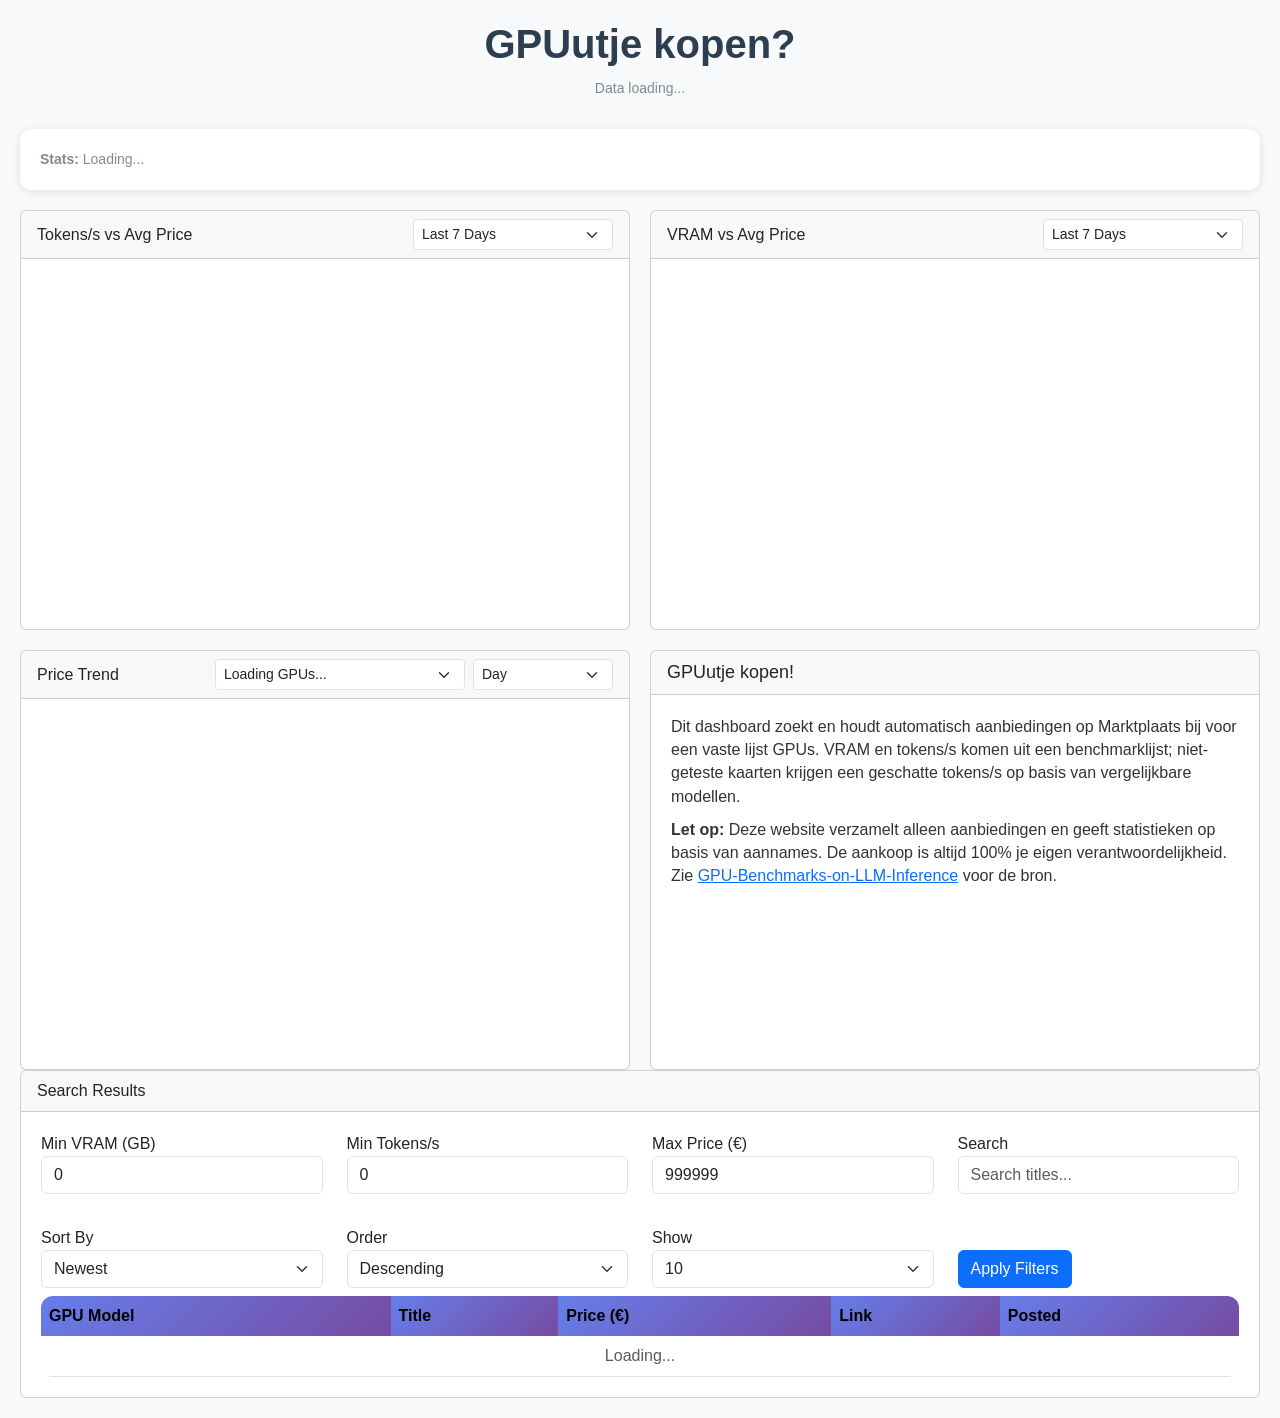
==== templates/index.html @ db5bd344 "updaetd html" ====
<!DOCTYPE html>
<html lang="en">
<head>
    <meta charset="UTF-8">
    <meta name="viewport" content="width=device-width, initial-scale=1.0">
    <title>GPUutje kopen?</title>
    <link href="https://cdn.jsdelivr.net/npm/bootstrap@5.3.0/dist/css/bootstrap.min.css" rel="stylesheet">
    <script src="https://cdn.plot.ly/plotly-latest.min.js"></script>
    <style>
        body {
            background-color: #f8f9fa;
            padding: 20px;
            font-family: -apple-system, BlinkMacSystemFont, "Segoe UI", Roboto, "Helvetica Neue", Arial, sans-serif;
        }
        .header {
            margin-bottom: 30px;
            text-align: center;
        }
        .header h1 {
            color: #2c3e50;
            font-weight: 700;
            margin-bottom: 10px;
        }
        .header p {
            color: #7f8c8d;
            font-size: 14px;
        }
        .btn-primary:hover {
            background: linear-gradient(135deg, #5568d3 0%, #6a3f8f 100%);
            transform: translateY(-2px);
            box-shadow: 0 4px 12px rgba(102, 126, 234, 0.4);
        }
        table {
            background: white;
            border-radius: 12px;
            overflow: hidden;
        }
        tbody tr:hover {
            background-color: #f0f4ff;
        }
        th {
            background: linear-gradient(135deg, #667eea 0%, #764ba2 100%);
            color: white;
            font-weight: 600;
            border: none;
        }
        td {
            padding: 12px 15px;
            border-bottom: 1px solid #e0e0e0;
        }
        a.link-btn {
            color: #667eea;
            text-decoration: none;
            font-weight: 600;
        }
        a.link-btn:hover {
            color: #764ba2;
            text-decoration: underline;
        }
        .stats {
            background: white;
            padding: 20px;
            border-radius: 12px;
            margin-bottom: 20px;
            box-shadow: 0 2px 8px rgba(0,0,0,0.1);
            font-size: 14px;
            color: #7f8c8d;
        }
        .main-grid {
            display: grid;
            gap: 20px;
        }
        .description-card .card-header {
            font-size: 18px;
        }
        .description-card p {
            margin: 0 0 10px 0;
            color: #333;
            line-height: 1.45;
        }
        .main-grid .card { display:flex; flex-direction:column; }
        .main-grid .card .graph-container { flex: 1 1 auto; }
        .description-body { background: white; padding: 20px; border-radius: 0 0 12px 12px; display:flex; flex-direction:column; justify-content:center; }
        @media (min-width: 1000px) {
            .main-grid {
                grid-template-columns: 1fr 1fr;
                align-items: start;
            }
            .main-grid .card { min-height: 420px; }
            .graph-container { height: 100%; }
        }
        @media (max-width: 768px) {
            .graph-container {
                height: 350px;
            }
            body {
                padding: 10px;
            }
            .header h1 {
                font-size: 24px;
            }
        }
    </style>
</head>
<body>
    <div class="header">
        <h1>GPUutje kopen?</h1>
        <p id="lastUpdate">Data loading...</p>
    </div>

    <div class="stats">
        <strong>Stats:</strong> <span id="statsText">Loading...</span>
    </div>

    <div class="main-grid">
        <!-- Tokens vs Price -->
        <div class="card">
            <div class="card-header d-flex justify-content-between align-items-center">
                <span>Tokens/s vs Avg Price</span>
                <select class="form-select form-select-sm" id="tokensDaysSelect" style="width: 200px;">
                    <option value="1">Last 1 Day</option>
                    <option value="7" selected>Last 7 Days</option>
                    <option value="30">Last 30 Days</option>
                    <option value="all">All Time</option>
                </select>
            </div>
            <div id="tokensGraph" class="graph-container"></div>
        </div>

        <!-- VRAM vs Price -->
        <div class="card">
            <div class="card-header d-flex justify-content-between align-items-center">
                <span>VRAM vs Avg Price</span>
                <select class="form-select form-select-sm" id="vramDaysSelect" style="width: 200px;">
                    <option value="1">Last 1 Day</option>
                    <option value="7" selected>Last 7 Days</option>
                    <option value="30">Last 30 Days</option>
                    <option value="all">All Time</option>
                </select>
            </div>
            <div id="vramGraph" class="graph-container"></div>
        </div>

        <!-- Price Graph -->
        <div class="card">
            <div class="card-header d-flex justify-content-between align-items-center">
                <span>Price Trend</span>
                <div style="display:flex; gap:8px; align-items:center;">
                    <select class="form-select form-select-sm" id="gpuSelect" style="width: 250px;">
                        <option>Loading GPUs...</option>
                    </select>
                    <select class="form-select form-select-sm" id="priceGroupSelect" style="width: 140px;">
                        <option value="day">Day</option>
                        <option value="week">Week</option>
                        <option value="month">Month</option>
                    </select>
                </div>
            </div>
            <div id="priceGraph" class="graph-container"></div>
        </div>

        <!-- Description -->
        <div class="card description-card">
            <div class="card-header">GPUutje kopen!</div>
            <div class="description-body">
                <p>Dit dashboard zoekt en houdt automatisch aanbiedingen op Marktplaats bij voor een vaste lijst GPUs. VRAM en tokens/s komen uit een benchmarklijst; niet-geteste kaarten krijgen een geschatte tokens/s op basis van vergelijkbare modellen.</p>
                <p><strong>Let op:</strong> Deze website verzamelt alleen aanbiedingen en geeft statistieken op basis van aannames. De aankoop is altijd 100% je eigen verantwoordelijkheid. Zie <a href="https://github.com/XiongjieDai/GPU-Benchmarks-on-LLM-Inference" target="_blank">GPU-Benchmarks-on-LLM-Inference</a> voor de bron.</p>
            </div>
        </div>
    </div>

    <!-- Search Results -->
    <div class="card">
        <div class="card-header">Search Results</div>
        <div style="background: white; padding: 20px; border-radius: 0 0 12px 12px;">
            <div class="controls">
                <div class="row">
                    <div class="col-md-6 col-lg-3 mb-3">
                        <label>Min VRAM (GB)</label>
                        <input type="number" class="form-control" id="minVram" min="0" value="0" step="1">
                    </div>
                    <div class="col-md-6 col-lg-3 mb-3">
                        <label>Min Tokens/s</label>
                        <input type="number" class="form-control" id="minTokens" min="0" value="0" step="1">
                    </div>
                    <div class="col-md-6 col-lg-3 mb-3">
                        <label>Max Price (€)</label>
                        <input type="number" class="form-control" id="maxPrice" min="0" value="999999" step="100">
                    </div>
                    <div class="col-md-6 col-lg-3 mb-3">
                        <label>Search</label>
                        <input type="text" class="form-control" id="searchBox" placeholder="Search titles...">
                    </div>
                </div>
                <div class="row mt-3">
                    <div class="col-md-6 col-lg-3 mb-2">
                        <label>Sort By</label>
                        <select id="sortBySelect" class="form-select">
                            <option value="timestamp" selected>Newest</option>
                            <option value="price">Price</option>
                            <option value="type">GPU</option>
                            <option value="vram">VRAM</option>
                            <option value="tokens">Tokens/s</option>
                        </select>
                    </div>
                    <div class="col-md-6 col-lg-3 mb-2">
                        <label>Order</label>
                        <select id="sortOrderSelect" class="form-select">
                            <option value="desc" selected>Descending</option>
                            <option value="asc">Ascending</option>
                        </select>
                    </div>
                    <div class="col-md-6 col-lg-3 mb-2">
                        <label>Show</label>
                        <select id="pageSizeSelect" class="form-select">
                            <option value="5">5</option>
                            <option value="10" selected>10</option>
                            <option value="50">50</option>
                        </select>
                    </div>
                    <div class="col-md-6 col-lg-3 mb-2 d-flex align-items-end">
                        <button class="btn btn-primary" id="filterBtn">Apply Filters</button>
                    </div>
                </div>
            </div>

            <div class="table-responsive">
                <table class="table table-hover mb-0">
                    <thead>
                        <tr>
                            <th>GPU Model</th>
                            <th>Title</th>
                            <th>Price (€)</th>
                            <th>Link</th>
                            <th>Posted</th>
                        </tr>
                    </thead>
                    <tbody id="resultsTable">
                        <tr><td colspan="5" class="text-center text-muted">Loading...</td></tr>
                    </tbody>
                </table>
            </div>
        </div>
    </div>

    <script>
        let currentGpuList = [];

        async function loadGpus() {
            const resp = await fetch("/api/gpus");
            currentGpuList = await resp.json();
            
            const select = document.getElementById("gpuSelect");
            select.innerHTML = currentGpuList.map(gpu => 
                `<option value="${gpu.name}">${gpu.name}</option>`
            ).join("");
            
            select.addEventListener("change", updatePriceGraph);
            updatePriceGraph();
        }

        async function updateStats() {
            const resp = await fetch("/api/stats");
            const stats = await resp.json();
            
            const date = new Date(stats.last_updated);
            document.getElementById("lastUpdate").textContent = 
                `Last updated: ${date.toLocaleString()}`;
            
            let gpuInfo = Object.entries(stats.gpu_counts)
                .sort((a, b) => b[1] - a[1])
                .slice(0, 3)
                .map(([name, count]) => `${name} (${count})`)
                .join(" | ");
            
            document.getElementById("statsText").textContent = 
                `Total Results: ${stats.total_results} | Top: ${gpuInfo}`;
        }

        async function updatePriceGraph() {
            const gpu = document.getElementById("gpuSelect").value;
            const period = document.getElementById("priceGroupSelect").value || 'day';
            const resp = await fetch(`/api/price-history/${encodeURIComponent(gpu)}?agg=min&period=${period}`);
            const data = await resp.json();
            
            const trace = {
                x: data.dates,
                y: data.prices,
                type: "scatter",
                mode: "lines+markers",
                fill: "tozeroy",
                line: {color: "#667eea", width: 2},
                marker: {size: 6, color: "#667eea"},
                hovertemplate: "<b>%{x}</b><br>€%{y:.2f}<extra></extra>",
            };
            
            const layout = {
                title: `Price History: ${gpu}`,
                xaxis: {title: "Date"},
                yaxis: {title: "Price (€)"},
                hovermode: "x unified",
                margin: {l: 50, r: 20, t: 40, b: 40},
                plot_bgcolor: "#fafbfc",
                paper_bgcolor: "white",
            };
            
            Plotly.newPlot("priceGraph", [trace], layout, {responsive: true});
        }

        async function updateScatterGraph(graphId, metric, daysSelect) {
            const days = document.getElementById(daysSelect).value;
            const resp = await fetch(`/api/scatter-data?metric=${metric}&days=${days}`);
            const data = await resp.json();

            const points = data.points;

            // Separate tested and estimated points
            const tested = points.filter(p => p.tokens_tested === true);
            const estimated = points.filter(p => p.tokens_tested === false);

            // Helper function to create hover text
            function createHoverText(p, metric) {
                const tokensLabel = p.tokens_tested ? `${p.tokens.toFixed(2)} tokens/s` : `${p.tokens.toFixed(2)} tokens/s (est.)`;
                const metricValue = metric === "vram" ? `${p.vram} GB vram` : tokensLabel;
                const otherValue = metric === "vram" ? tokensLabel : `${p.vram} GB vram`;
                return `<b>${p.gpu}</b><br>${otherValue}<br>${metricValue}`;
            }

            const traces = [];

            // Tested GPUs trace
            if (tested.length > 0) {
                const testedTrace = {
                    x: tested.map(p => p.quality),
                    y: tested.map(p => p.price),
                    customdata: tested.map(p => p.lowest ? p.lowest.link : null),
                    mode: "markers",
                    type: "scatter",
                    text: tested.map(p => createHoverText(p, metric)),
                    marker: {
                        size: 8,
                        color: "#667eea",
                        opacity: 0.8,
                    },
                    hovertemplate: "%{text}<extra></extra>",
                    name: "Tested",
                };
                traces.push(testedTrace);
            }

            // Estimated GPUs trace (different color)
            if (estimated.length > 0) {
                const estimatedTrace = {
                    x: estimated.map(p => p.quality),
                    y: estimated.map(p => p.price),
                    customdata: estimated.map(p => p.lowest ? p.lowest.link : null),
                    mode: "markers",
                    type: "scatter",
                    text: estimated.map(p => createHoverText(p, metric)),
                    marker: {
                        size: 8,
                        color: "#a78bfa",
                        opacity: 0.6,
                    },
                    hovertemplate: "%{text}<extra></extra>",
                    name: "Estimated",
                };
                traces.push(estimatedTrace);
            }

            const xLabel = metric === "vram" ? "VRAM (GB)" : "Tokens/s";
            const layout = {
                xaxis: {title: xLabel, gridcolor: "#e0e0e0"},
                yaxis: {title: "Avg Price (€)", gridcolor: "#e0e0e0"},
                hovermode: "closest",
                margin: {l: 50, r: 20, t: 40, b: 40},
                plot_bgcolor: "#fafbfc",
                paper_bgcolor: "white",
                showlegend: true,
            };

            await Plotly.newPlot(graphId, traces, layout, {responsive: true});

            // Open lowest listing when user clicks a point
            const graphElem = document.getElementById(graphId);
            graphElem.on('plotly_click', function(eventData){
                if (!eventData || !eventData.points || !eventData.points.length) return;
                const pt = eventData.points[0];
                const link = pt.customdata || (pt.data && pt.data.customdata && pt.data.customdata[pt.pointNumber]);
                if (link) {
                    window.open(link, '_blank');
                }
            });
        }

        async function loadResults() {
            const minVram = document.getElementById("minVram").value;
            const minTokens = document.getElementById("minTokens").value;
            const maxPrice = document.getElementById("maxPrice").value;
            const search = document.getElementById("searchBox").value;
            
            const sortBy = document.getElementById('sortBySelect').value;
            const sortOrder = document.getElementById('sortOrderSelect').value;

            const params = new URLSearchParams({
                min_vram: minVram,
                min_tokens: minTokens,
                max_price: maxPrice,
                search: search,
                sort_by: sortBy,
                order: sortOrder,
            });

            const resp = await fetch(`/api/results?${params}`);
            const results = await resp.json();
            const pageSize = parseInt(document.getElementById('pageSizeSelect')?.value || '10', 10);
            const limited = results.slice(0, pageSize);
            
            const tbody = document.getElementById("resultsTable");
            if (results.length === 0) {
                tbody.innerHTML = "<tr><td colspan=\"5\" class=\"text-center text-muted\">No results found</td></tr>";
                return;
            }
            
            tbody.innerHTML = limited.map(r => `
                <tr>
                    <td><strong>${r.gpu}</strong><br><small class="text-muted">VRAM: ${r.vram}GB, Tokens/s: ${r.tokens}</small></td>
                    <td>${r.title.substring(0, 60)}</td>
                    <td><strong>€${r.price}</strong></td>
                    <td><a href="${r.link}" target="_blank" class="link-btn">View</a></td>
                    <td><small>${new Date(r.timestamp).toLocaleDateString()}</small></td>
                </tr>
            `).join("");
        }

        document.getElementById("filterBtn").addEventListener("click", loadResults);
        document.getElementById("priceGroupSelect").addEventListener("change", updatePriceGraph);
        
        document.getElementById("vramDaysSelect").addEventListener("change", () => 
            updateScatterGraph("vramGraph", "vram", "vramDaysSelect")
        );
        
        document.getElementById("tokensDaysSelect").addEventListener("change", () => 
            updateScatterGraph("tokensGraph", "tokens", "tokensDaysSelect")
        );

        const pageSizeElem = document.getElementById('pageSizeSelect');
        if (pageSizeElem) pageSizeElem.addEventListener('change', loadResults);

        // Initial load
        async function init() {
            await updateStats();
            await loadGpus();
            await updateScatterGraph("tokensGraph", "tokens", "tokensDaysSelect");
            await updateScatterGraph("vramGraph", "vram", "vramDaysSelect");
            await loadResults();
            
            // Refresh stats every 10 seconds
            setInterval(updateStats, 10000);
        }

        init();
    </script>

    <script src="https://cdn.jsdelivr.net/npm/bootstrap@5.3.0/dist/js/bootstrap.bundle.min.js"></script>
</body>
</html>
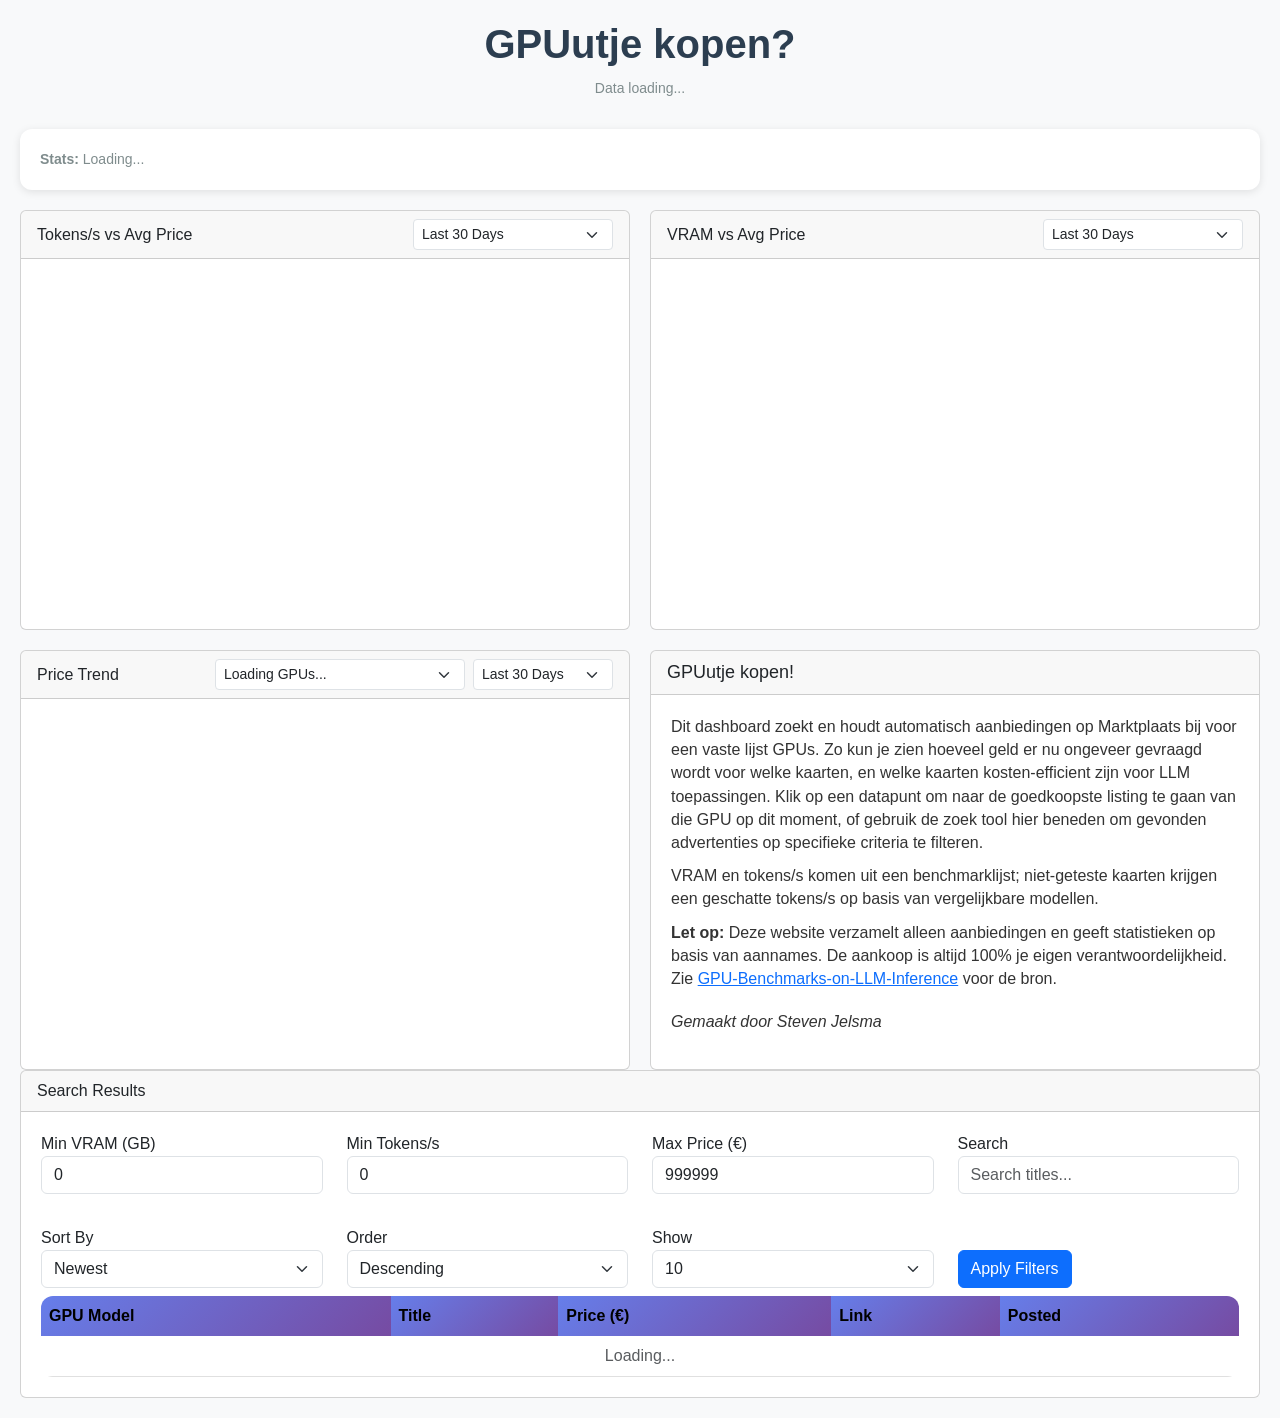
==== commit fafa177d: "Now tracking which listings are active, using advertisement id" ====
--- a/templates/index.html
+++ b/templates/index.html
@@ -118,10 +118,9 @@
             <div class="card-header d-flex justify-content-between align-items-center">
                 <span>Tokens/s vs Avg Price</span>
                 <select class="form-select form-select-sm" id="tokensDaysSelect" style="width: 200px;">
-                    <option value="1">Last 1 Day</option>
-                    <option value="7" selected>Last 7 Days</option>
-                    <option value="30">Last 30 Days</option>
-                    <option value="all">All Time</option>
+                    <option value="14">Last 14 Days</option>
+                    <option value="30" selected>Last 30 Days</option>
+                    <option value="365">Last Year</option>
                 </select>
             </div>
             <div id="tokensGraph" class="graph-container"></div>
@@ -132,10 +131,9 @@
             <div class="card-header d-flex justify-content-between align-items-center">
                 <span>VRAM vs Avg Price</span>
                 <select class="form-select form-select-sm" id="vramDaysSelect" style="width: 200px;">
-                    <option value="1">Last 1 Day</option>
-                    <option value="7" selected>Last 7 Days</option>
-                    <option value="30">Last 30 Days</option>
-                    <option value="all">All Time</option>
+                    <option value="14">Last 14 Days</option>
+                    <option value="30" selected>Last 30 Days</option>
+                    <option value="365">Last Year</option>
                 </select>
             </div>
             <div id="vramGraph" class="graph-container"></div>
@@ -150,9 +148,9 @@
                         <option>Loading GPUs...</option>
                     </select>
                     <select class="form-select form-select-sm" id="priceGroupSelect" style="width: 140px;">
-                        <option value="day">Day</option>
-                        <option value="week">Week</option>
-                        <option value="month">Month</option>
+                        <option value="14d">Last 14 Days</option>
+                        <option value="30d" selected>Last 30 Days</option>
+                        <option value="1y">Last Year</option>
                     </select>
                 </div>
             </div>
@@ -163,8 +161,11 @@
         <div class="card description-card">
             <div class="card-header">GPUutje kopen!</div>
             <div class="description-body">
-                <p>Dit dashboard zoekt en houdt automatisch aanbiedingen op Marktplaats bij voor een vaste lijst GPUs. VRAM en tokens/s komen uit een benchmarklijst; niet-geteste kaarten krijgen een geschatte tokens/s op basis van vergelijkbare modellen.</p>
+                <p>Dit dashboard zoekt en houdt automatisch aanbiedingen op Marktplaats bij voor een vaste lijst GPUs. Zo kun je zien hoeveel geld er nu ongeveer gevraagd wordt voor welke kaarten, en welke kaarten kosten-efficient zijn voor LLM toepassingen. Klik op een datapunt om naar de goedkoopste listing te gaan van die GPU op dit moment, of gebruik de zoek tool hier beneden om gevonden advertenties op specifieke criteria te filteren. </p>
+                <p>VRAM en tokens/s komen uit een benchmarklijst; niet-geteste kaarten krijgen een geschatte tokens/s op basis van vergelijkbare modellen.</p>
                 <p><strong>Let op:</strong> Deze website verzamelt alleen aanbiedingen en geeft statistieken op basis van aannames. De aankoop is altijd 100% je eigen verantwoordelijkheid. Zie <a href="https://github.com/XiongjieDai/GPU-Benchmarks-on-LLM-Inference" target="_blank">GPU-Benchmarks-on-LLM-Inference</a> voor de bron.</p>
+                <p></p>
+                <p><i>Gemaakt door Steven Jelsma</i></p>
             </div>
         </div>
     </div>
@@ -279,8 +280,8 @@
 
         async function updatePriceGraph() {
             const gpu = document.getElementById("gpuSelect").value;
-            const period = document.getElementById("priceGroupSelect").value || 'day';
-            const resp = await fetch(`/api/price-history/${encodeURIComponent(gpu)}?agg=min&period=${period}`);
+            const span = document.getElementById("priceGroupSelect").value || '30d';
+            const resp = await fetch(`/api/price-history/${encodeURIComponent(gpu)}?agg=min&span=${span}`);
             const data = await resp.json();
             
             const trace = {
@@ -296,7 +297,7 @@
             
             const layout = {
                 title: `Price History: ${gpu}`,
-                xaxis: {title: "Date"},
+                xaxis: {title: "Date", type: 'date', tickformat: "%d/%m"},
                 yaxis: {title: "Price (€)"},
                 hovermode: "x unified",
                 margin: {l: 50, r: 20, t: 40, b: 40},
@@ -308,7 +309,7 @@
         }
 
         async function updateScatterGraph(graphId, metric, daysSelect) {
-            const days = document.getElementById(daysSelect).value;
+            const days = document.getElementById(daysSelect).value || '30';
             const resp = await fetch(`/api/scatter-data?metric=${metric}&days=${days}`);
             const data = await resp.json();
 
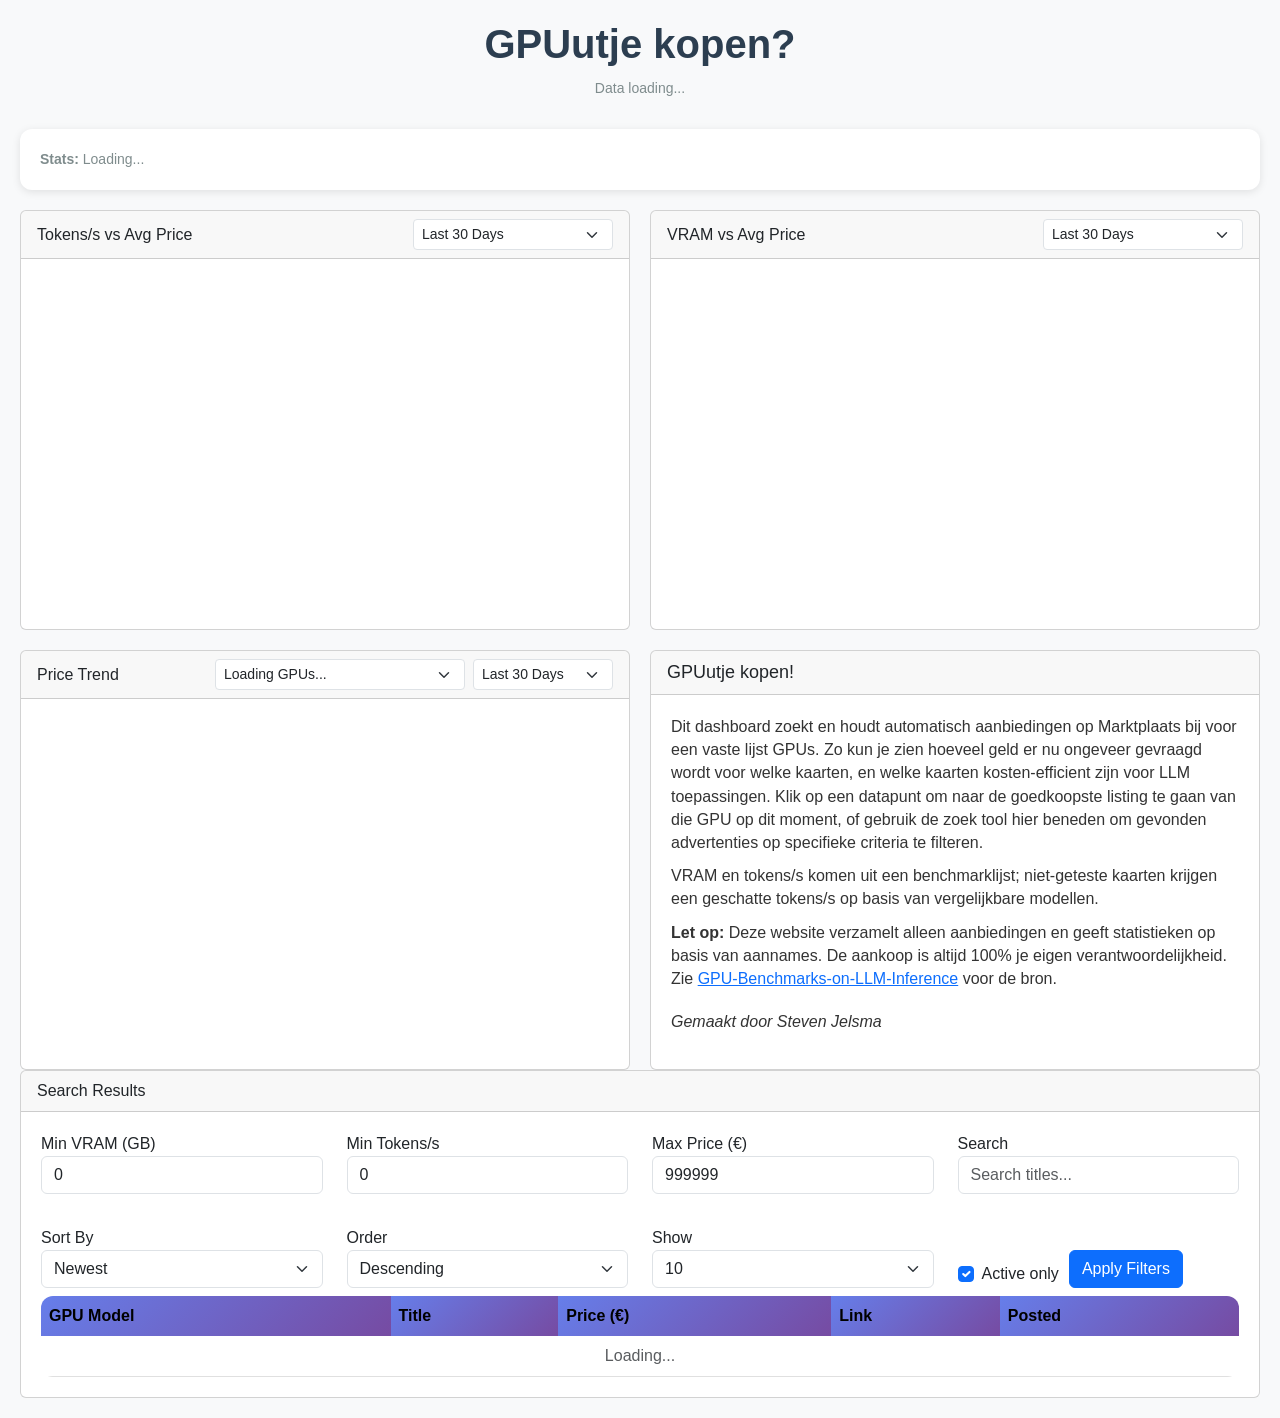
==== commit e937dedb: "Updated app.py to start worker on startup" ====
--- a/templates/index.html
+++ b/templates/index.html
@@ -220,6 +220,12 @@
                         </select>
                     </div>
                     <div class="col-md-6 col-lg-3 mb-2 d-flex align-items-end">
+                        <div class="form-check" style="margin-right: 10px;">
+                            <input class="form-check-input" type="checkbox" id="showActiveOnly" checked>
+                            <label class="form-check-label" for="showActiveOnly">
+                                Active only
+                            </label>
+                        </div>
                         <button class="btn btn-primary" id="filterBtn">Apply Filters</button>
                     </div>
                 </div>
@@ -413,7 +419,14 @@
             });
 
             const resp = await fetch(`/api/results?${params}`);
-            const results = await resp.json();
+            let results = await resp.json();
+            
+            // Filter by active status if checkbox is checked
+            const showActiveOnly = document.getElementById("showActiveOnly").checked;
+            if (showActiveOnly) {
+                results = results.filter(r => r.active === true);
+            }
+            
             const pageSize = parseInt(document.getElementById('pageSizeSelect')?.value || '10', 10);
             const limited = results.slice(0, pageSize);
             
@@ -436,6 +449,7 @@
 
         document.getElementById("filterBtn").addEventListener("click", loadResults);
         document.getElementById("priceGroupSelect").addEventListener("change", updatePriceGraph);
+        document.getElementById("showActiveOnly").addEventListener("change", loadResults);
         
         document.getElementById("vramDaysSelect").addEventListener("change", () => 
             updateScatterGraph("vramGraph", "vram", "vramDaysSelect")
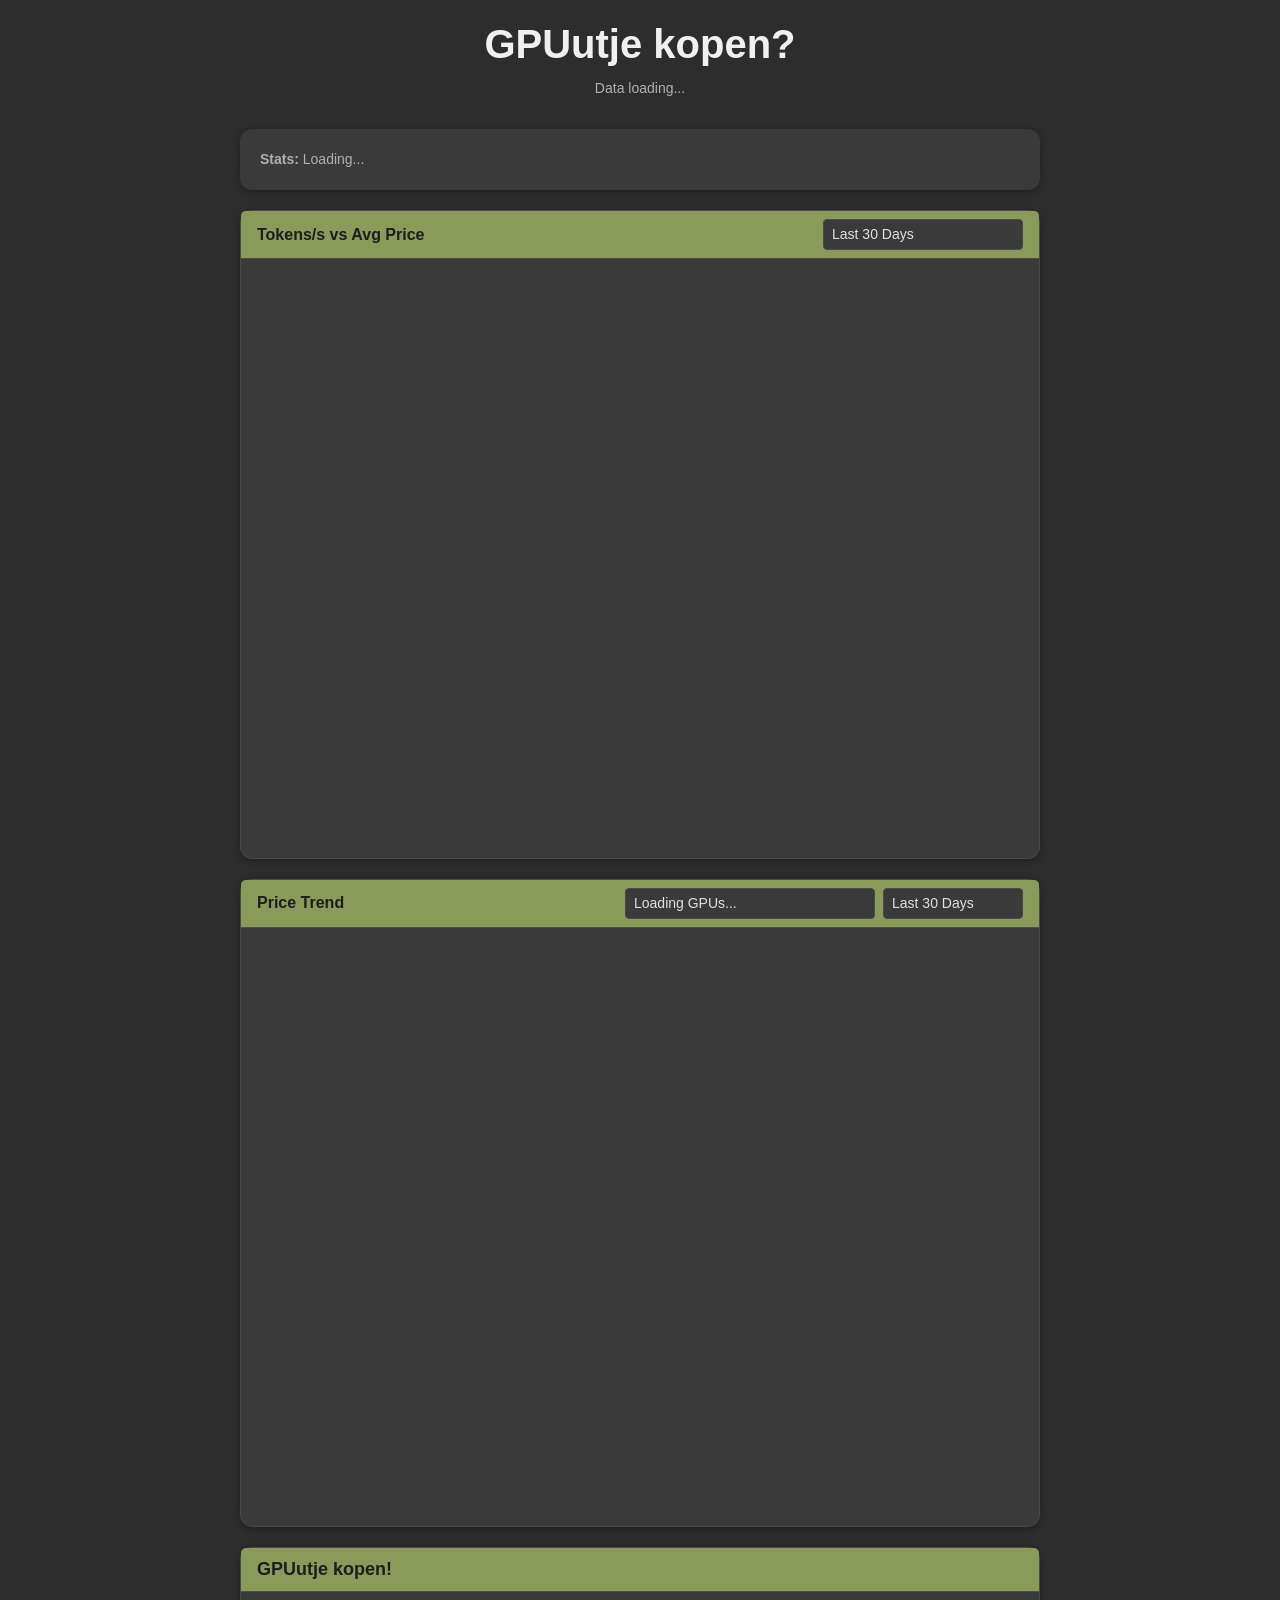
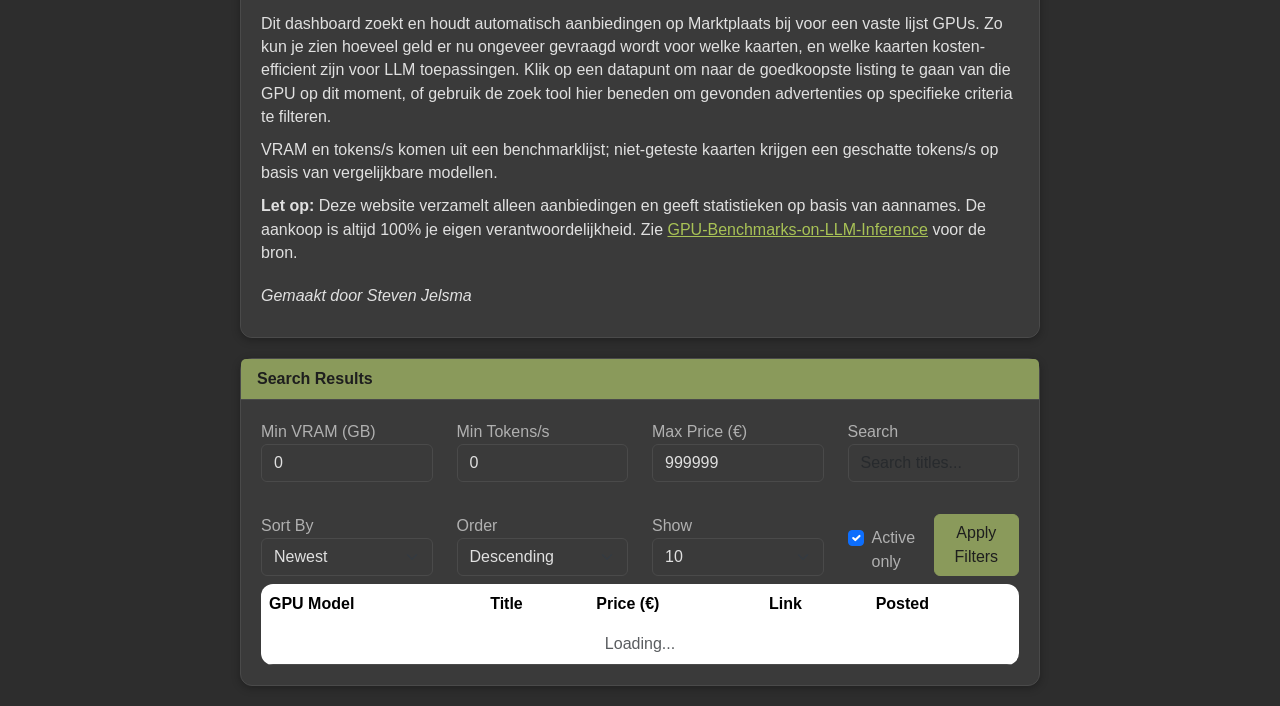
==== commit 6d687491: "Before the bad idea" ====
--- a/templates/index.html
+++ b/templates/index.html
@@ -5,66 +5,107 @@
     <meta name="viewport" content="width=device-width, initial-scale=1.0">
     <title>GPUutje kopen?</title>
     <link href="https://cdn.jsdelivr.net/npm/bootstrap@5.3.0/dist/css/bootstrap.min.css" rel="stylesheet">
-    <script src="https://cdn.plot.ly/plotly-latest.min.js"></script>
+    <script src="https://cdn.plot.ly/plotly-2.35.0.min.js"></script>
     <style>
+        /* ── Theme variables (edit here to restyle) ──────────── */
+        :root {
+            --bg-page:        #2d2d2d;
+            --bg-card:        #3a3a3a;
+            --bg-card-body:   #3a3a3a;
+            --bg-card-header: #8a9a5b;
+            --text-primary:   #e0e0e0;
+            --text-secondary: #b0b0b0;
+            --text-heading:   #f0f0f0;
+            --text-header-bar:#1e1e1e;
+            --accent:         #8a9a5b;
+            --accent-hover:   #7a8a4b;
+            --border:         #4a4a4a;
+            --table-header:   #8a9a5b;
+            --table-hover:    #454545;
+            --link:           #a8c256;
+            --link-hover:     #c2d87a;
+            --shadow:         rgba(0,0,0,0.3);
+            --font-family:    -apple-system, BlinkMacSystemFont, "Segoe UI", Roboto, "Helvetica Neue", Arial, sans-serif;
+        }
+
         body {
-            background-color: #f8f9fa;
+            background-color: var(--bg-page);
             padding: 20px;
-            font-family: -apple-system, BlinkMacSystemFont, "Segoe UI", Roboto, "Helvetica Neue", Arial, sans-serif;
+            font-family: var(--font-family);
+            color: var(--text-primary);
         }
         .header {
             margin-bottom: 30px;
             text-align: center;
         }
         .header h1 {
-            color: #2c3e50;
+            color: var(--text-heading);
             font-weight: 700;
             margin-bottom: 10px;
         }
         .header p {
-            color: #7f8c8d;
+            color: var(--text-secondary);
             font-size: 14px;
         }
+        .card {
+            background: var(--bg-card);
+            border: 1px solid var(--border);
+            border-radius: 12px;
+            box-shadow: 0 2px 8px var(--shadow);
+        }
+        .card-header {
+            background: var(--bg-card-header) !important;
+            color: var(--text-header-bar);
+            font-weight: 600;
+            border-bottom: 1px solid var(--border);
+        }
+        .btn-primary, .btn-primary:focus {
+            background: var(--accent);
+            border-color: var(--accent);
+            color: var(--text-header-bar);
+        }
         .btn-primary:hover {
-            background: linear-gradient(135deg, #5568d3 0%, #6a3f8f 100%);
+            background: var(--accent-hover);
+            border-color: var(--accent-hover);
             transform: translateY(-2px);
-            box-shadow: 0 4px 12px rgba(102, 126, 234, 0.4);
+            box-shadow: 0 4px 12px var(--shadow);
         }
         table {
-            background: white;
+            background: var(--bg-card);
             border-radius: 12px;
             overflow: hidden;
+            color: var(--text-primary);
         }
         tbody tr:hover {
-            background-color: #f0f4ff;
+            background-color: var(--table-hover);
         }
         th {
-            background: linear-gradient(135deg, #667eea 0%, #764ba2 100%);
-            color: white;
+            background: var(--table-header);
+            color: var(--text-header-bar);
             font-weight: 600;
             border: none;
         }
         td {
             padding: 12px 15px;
-            border-bottom: 1px solid #e0e0e0;
+            border-bottom: 1px solid var(--border);
         }
         a.link-btn {
-            color: #667eea;
+            color: var(--link);
             text-decoration: none;
             font-weight: 600;
         }
         a.link-btn:hover {
-            color: #764ba2;
+            color: var(--link-hover);
             text-decoration: underline;
         }
         .stats {
-            background: white;
+            background: var(--bg-card);
             padding: 20px;
             border-radius: 12px;
             margin-bottom: 20px;
-            box-shadow: 0 2px 8px rgba(0,0,0,0.1);
+            box-shadow: 0 2px 8px var(--shadow);
             font-size: 14px;
-            color: #7f8c8d;
+            color: var(--text-secondary);
         }
         .main-grid {
             display: grid;
@@ -75,23 +116,39 @@
         }
         .description-card p {
             margin: 0 0 10px 0;
-            color: #333;
+            color: var(--text-primary);
             line-height: 1.45;
         }
+        .description-card a {
+            color: var(--link);
+        }
+        .description-card a:hover {
+            color: var(--link-hover);
+        }
         .main-grid .card { display:flex; flex-direction:column; }
-        .main-grid .card .graph-container { flex: 1 1 auto; }
-        .description-body { background: white; padding: 20px; border-radius: 0 0 12px 12px; display:flex; flex-direction:column; justify-content:center; }
+        .graph-wrapper { padding: 10px; aspect-ratio: 4/3; }
+        .graph-wrapper .graph-container { width: 100%; height: 100%; }
+        .description-body { background: var(--bg-card-body); padding: 20px; border-radius: 0 0 12px 12px; display:flex; flex-direction:column; justify-content:center; }
+        .form-control, .form-select {
+            background-color: var(--bg-card-body);
+            border-color: var(--border);
+            color: var(--text-primary);
+        }
+        .form-control:focus, .form-select:focus {
+            background-color: var(--bg-card-body);
+            border-color: var(--accent);
+            color: var(--text-primary);
+            box-shadow: 0 0 0 0.2rem rgba(138,154,91,0.25);
+        }
+        label {
+            color: var(--text-secondary);
+        }
         @media (min-width: 1000px) {
-            .main-grid {
-                grid-template-columns: 1fr 1fr;
-                align-items: start;
-            }
-            .main-grid .card { min-height: 420px; }
-            .graph-container { height: 100%; }
+            .graph-container { height: auto; }
         }
         @media (max-width: 768px) {
             .graph-container {
-                height: 350px;
+                aspect-ratio: 4/3;
             }
             body {
                 padding: 10px;
@@ -103,6 +160,7 @@
     </style>
 </head>
 <body>
+    <div style="max-width:800px; margin:0 auto;">
     <div class="header">
         <h1>GPUutje kopen?</h1>
         <p id="lastUpdate">Data loading...</p>
@@ -114,7 +172,7 @@
 
     <div class="main-grid">
         <!-- Tokens vs Price -->
-        <div class="card">
+        <div class="card plot-card">
             <div class="card-header d-flex justify-content-between align-items-center">
                 <span>Tokens/s vs Avg Price</span>
                 <select class="form-select form-select-sm" id="tokensDaysSelect" style="width: 200px;">
@@ -123,24 +181,11 @@
                     <option value="365">Last Year</option>
                 </select>
             </div>
-            <div id="tokensGraph" class="graph-container"></div>
+            <div class="graph-wrapper"><div id="tokensGraph" class="graph-container"></div></div>
         </div>
 
-        <!-- VRAM vs Price -->
-        <div class="card">
-            <div class="card-header d-flex justify-content-between align-items-center">
-                <span>VRAM vs Avg Price</span>
-                <select class="form-select form-select-sm" id="vramDaysSelect" style="width: 200px;">
-                    <option value="14">Last 14 Days</option>
-                    <option value="30" selected>Last 30 Days</option>
-                    <option value="365">Last Year</option>
-                </select>
-            </div>
-            <div id="vramGraph" class="graph-container"></div>
-        </div>
-
         <!-- Price Graph -->
-        <div class="card">
+        <div class="card plot-card">
             <div class="card-header d-flex justify-content-between align-items-center">
                 <span>Price Trend</span>
                 <div style="display:flex; gap:8px; align-items:center;">
@@ -154,7 +199,7 @@
                     </select>
                 </div>
             </div>
-            <div id="priceGraph" class="graph-container"></div>
+            <div class="graph-wrapper"><div id="priceGraph" class="graph-container"></div></div>
         </div>
 
         <!-- Description -->
@@ -168,12 +213,11 @@
                 <p><i>Gemaakt door Steven Jelsma</i></p>
             </div>
         </div>
-    </div>
-
-    <!-- Search Results -->
-    <div class="card">
-        <div class="card-header">Search Results</div>
-        <div style="background: white; padding: 20px; border-radius: 0 0 12px 12px;">
+
+        <!-- Search Results -->
+        <div class="card">
+            <div class="card-header">Search Results</div>
+            <div style="padding: 20px; border-radius: 0 0 12px 12px;">
             <div class="controls">
                 <div class="row">
                     <div class="col-md-6 col-lg-3 mb-3">
@@ -253,14 +297,27 @@
     <script>
         let currentGpuList = [];
 
+        function fmtDate(d) {
+            const dd = String(d.getDate()).padStart(2,'0');
+            const mm = String(d.getMonth()+1).padStart(2,'0');
+            const yyyy = d.getFullYear();
+            const hh = String(d.getHours()).padStart(2,'0');
+            const mi = String(d.getMinutes()).padStart(2,'0');
+            return `${dd}/${mm}/${yyyy} ${hh}:${mi}`;
+        }
+
         async function loadGpus() {
             const resp = await fetch("/api/gpus");
             currentGpuList = await resp.json();
             
             const select = document.getElementById("gpuSelect");
             select.innerHTML = currentGpuList.map(gpu => 
-                `<option value="${gpu.name}">${gpu.name}</option>`
+                `<option value="${gpu.id}">${gpu.name}</option>`
             ).join("");
+
+            // Default to RTX 3070 if available
+            const rtx3070 = currentGpuList.find(g => g.name.includes("3070") && !g.name.includes("Ti"));
+            if (rtx3070) select.value = rtx3070.id;
             
             select.addEventListener("change", updatePriceGraph);
             updatePriceGraph();
@@ -272,12 +329,15 @@
             
             const date = new Date(stats.last_updated);
             document.getElementById("lastUpdate").textContent = 
-                `Last updated: ${date.toLocaleString()}`;
+                `Last updated: ${fmtDate(date)}`;
             
             let gpuInfo = Object.entries(stats.gpu_counts)
                 .sort((a, b) => b[1] - a[1])
                 .slice(0, 3)
-                .map(([name, count]) => `${name} (${count})`)
+                .map(([id, count]) => {
+                    const gpu = currentGpuList.find(g => g.id === id);
+                    return `${gpu ? gpu.name : id} (${count})`;
+                })
                 .join(" | ");
             
             document.getElementById("statsText").textContent = 
@@ -286,6 +346,7 @@
 
         async function updatePriceGraph() {
             const gpu = document.getElementById("gpuSelect").value;
+            const gpuName = currentGpuList.find(g => g.id === gpu)?.name || gpu;
             const span = document.getElementById("priceGroupSelect").value || '30d';
             const resp = await fetch(`/api/price-history/${encodeURIComponent(gpu)}?agg=min&span=${span}`);
             const data = await resp.json();
@@ -296,19 +357,20 @@
                 type: "scatter",
                 mode: "lines+markers",
                 fill: "tozeroy",
-                line: {color: "#667eea", width: 2},
-                marker: {size: 6, color: "#667eea"},
-                hovertemplate: "<b>%{x}</b><br>€%{y:.2f}<extra></extra>",
+                line: {color: "#8a9a5b", width: 2},
+                marker: {size: 6, color: "#8a9a5b"},
+                hovertemplate: "<b>%{x|%d/%m/%Y}</b><br>€%{y:.2f}<extra></extra>",
             };
             
             const layout = {
-                title: `Price History: ${gpu}`,
-                xaxis: {title: "Date", type: 'date', tickformat: "%d/%m"},
-                yaxis: {title: "Price (€)"},
+                title: `Price History: ${gpuName}`,
+                xaxis: {title: "Date", type: 'date', tickformat: "%d/%m/%Y", gridcolor: "#555"},
+                yaxis: {title: "Price (€)", gridcolor: "#555"},
+                font: {color: "#e0e0e0"},
                 hovermode: "x unified",
                 margin: {l: 50, r: 20, t: 40, b: 40},
-                plot_bgcolor: "#fafbfc",
-                paper_bgcolor: "white",
+                plot_bgcolor: "rgba(0,0,0,0)",
+                paper_bgcolor: "rgba(0,0,0,0)",
             };
             
             Plotly.newPlot("priceGraph", [trace], layout, {responsive: true});
@@ -321,9 +383,15 @@
 
             const points = data.points;
 
-            // Separate tested and estimated points
-            const tested = points.filter(p => p.tokens_tested === true);
-            const estimated = points.filter(p => p.tokens_tested === false);
+            // Discrete VRAM color palette
+            const vramColorMap = {
+                4: "#e6194b", 6: "#f58231", 8: "#ffe119", 10: "#bfef45",
+                12: "#3cb44b", 16: "#42d4f4", 20: "#4363d8", 24: "#911eb4",
+                32: "#f032e6", 48: "#a9a9a9", 80: "#ffffff",
+            };
+            function vramColor(vram) {
+                return vramColorMap[vram] || "#888";
+            }
 
             // Helper function to create hover text
             function createHoverText(p, metric) {
@@ -333,58 +401,72 @@
                 return `<b>${p.gpu}</b><br>${otherValue}<br>${metricValue}`;
             }
 
+            // Group points by VRAM so each group gets its own trace (discrete legend)
+            const vramValues = [...new Set(points.map(p => p.vram))].sort((a, b) => a - b);
             const traces = [];
-
-            // Tested GPUs trace
-            if (tested.length > 0) {
-                const testedTrace = {
-                    x: tested.map(p => p.quality),
-                    y: tested.map(p => p.price),
-                    customdata: tested.map(p => p.lowest ? p.lowest.link : null),
+            const half = Math.ceil(vramValues.length / 2);
+
+            for (let i = 0; i < vramValues.length; i++) {
+                const vram = vramValues[i];
+                const group = points.filter(p => p.vram === vram);
+                traces.push({
+                    x: group.map(p => p.quality),
+                    y: group.map(p => p.price),
+                    customdata: group.map(p => p.lowest ? p.lowest.link : null),
+                    text: group.map(p => createHoverText(p, metric)),
                     mode: "markers",
                     type: "scatter",
-                    text: tested.map(p => createHoverText(p, metric)),
                     marker: {
-                        size: 8,
-                        color: "#667eea",
-                        opacity: 0.8,
+                        size: 7,
+                        symbol: group.map(p => p.tokens_tested ? "circle" : "square"),
+                        color: vramColor(vram),
+                        opacity: 0.85,
+                        line: {width: 0.5, color: "#333"},
                     },
                     hovertemplate: "%{text}<extra></extra>",
-                    name: "Tested",
-                };
-                traces.push(testedTrace);
-            }
-
-            // Estimated GPUs trace (different color)
-            if (estimated.length > 0) {
-                const estimatedTrace = {
-                    x: estimated.map(p => p.quality),
-                    y: estimated.map(p => p.price),
-                    customdata: estimated.map(p => p.lowest ? p.lowest.link : null),
-                    mode: "markers",
-                    type: "scatter",
-                    text: estimated.map(p => createHoverText(p, metric)),
-                    marker: {
-                        size: 8,
-                        color: "#a78bfa",
-                        opacity: 0.6,
-                    },
-                    hovertemplate: "%{text}<extra></extra>",
-                    name: "Estimated",
-                };
-                traces.push(estimatedTrace);
+                    name: `${vram} GB`,
+                    legend: i < half ? "legend" : "legend2",
+                    visible: (metric === "tokens" && vram > 32) ? "legendonly" : true,
+                });
             }
 
             const xLabel = metric === "vram" ? "VRAM (GB)" : "Tokens/s";
             const layout = {
-                xaxis: {title: xLabel, gridcolor: "#e0e0e0"},
-                yaxis: {title: "Avg Price (€)", gridcolor: "#e0e0e0"},
+                xaxis: {title: xLabel, gridcolor: "#555"},
+                yaxis: {
+                    title: "Avg Price (€)",
+                    gridcolor: "#555",
+                },
+                font: {color: "#e0e0e0"},
                 hovermode: "closest",
                 margin: {l: 50, r: 20, t: 40, b: 40},
-                plot_bgcolor: "#fafbfc",
-                paper_bgcolor: "white",
+                plot_bgcolor: "rgba(0,0,0,0)",
+                paper_bgcolor: "rgba(0,0,0,0)",
                 showlegend: true,
+                legend: {
+                    orientation: "v",
+                    yanchor: "top",
+                    y: 0.99,
+                    xanchor: "left",
+                    x: 0.01,
+                    font: {size: 10},
+                    tracegroupgap: 5,
+                    itemwidth: 30,
+                    bgcolor: "rgba(0,0,0,0)",
+                },
+                legend2: {
+                    orientation: "v",
+                    yanchor: "top",
+                    y: 0.99,
+                    xanchor: "left",
+                    x: 0.13,
+                    font: {size: 10},
+                    tracegroupgap: 5,
+                    itemwidth: 30,
+                    bgcolor: "rgba(0,0,0,0)",
+                },
             };
+
 
             await Plotly.newPlot(graphId, traces, layout, {responsive: true});
 
@@ -442,7 +524,7 @@
                     <td>${r.title.substring(0, 60)}</td>
                     <td><strong>€${r.price}</strong></td>
                     <td><a href="${r.link}" target="_blank" class="link-btn">View</a></td>
-                    <td><small>${new Date(r.timestamp).toLocaleDateString()}</small></td>
+                    <td><small>${fmtDate(new Date(r.timestamp))}</small></td>
                 </tr>
             `).join("");
         }
@@ -450,10 +532,6 @@
         document.getElementById("filterBtn").addEventListener("click", loadResults);
         document.getElementById("priceGroupSelect").addEventListener("change", updatePriceGraph);
         document.getElementById("showActiveOnly").addEventListener("change", loadResults);
-        
-        document.getElementById("vramDaysSelect").addEventListener("change", () => 
-            updateScatterGraph("vramGraph", "vram", "vramDaysSelect")
-        );
         
         document.getElementById("tokensDaysSelect").addEventListener("change", () => 
             updateScatterGraph("tokensGraph", "tokens", "tokensDaysSelect")
@@ -467,7 +545,6 @@
             await updateStats();
             await loadGpus();
             await updateScatterGraph("tokensGraph", "tokens", "tokensDaysSelect");
-            await updateScatterGraph("vramGraph", "vram", "vramDaysSelect");
             await loadResults();
             
             // Refresh stats every 10 seconds
@@ -478,5 +555,6 @@
     </script>
 
     <script src="https://cdn.jsdelivr.net/npm/bootstrap@5.3.0/dist/js/bootstrap.bundle.min.js"></script>
+    </div>
 </body>
 </html>
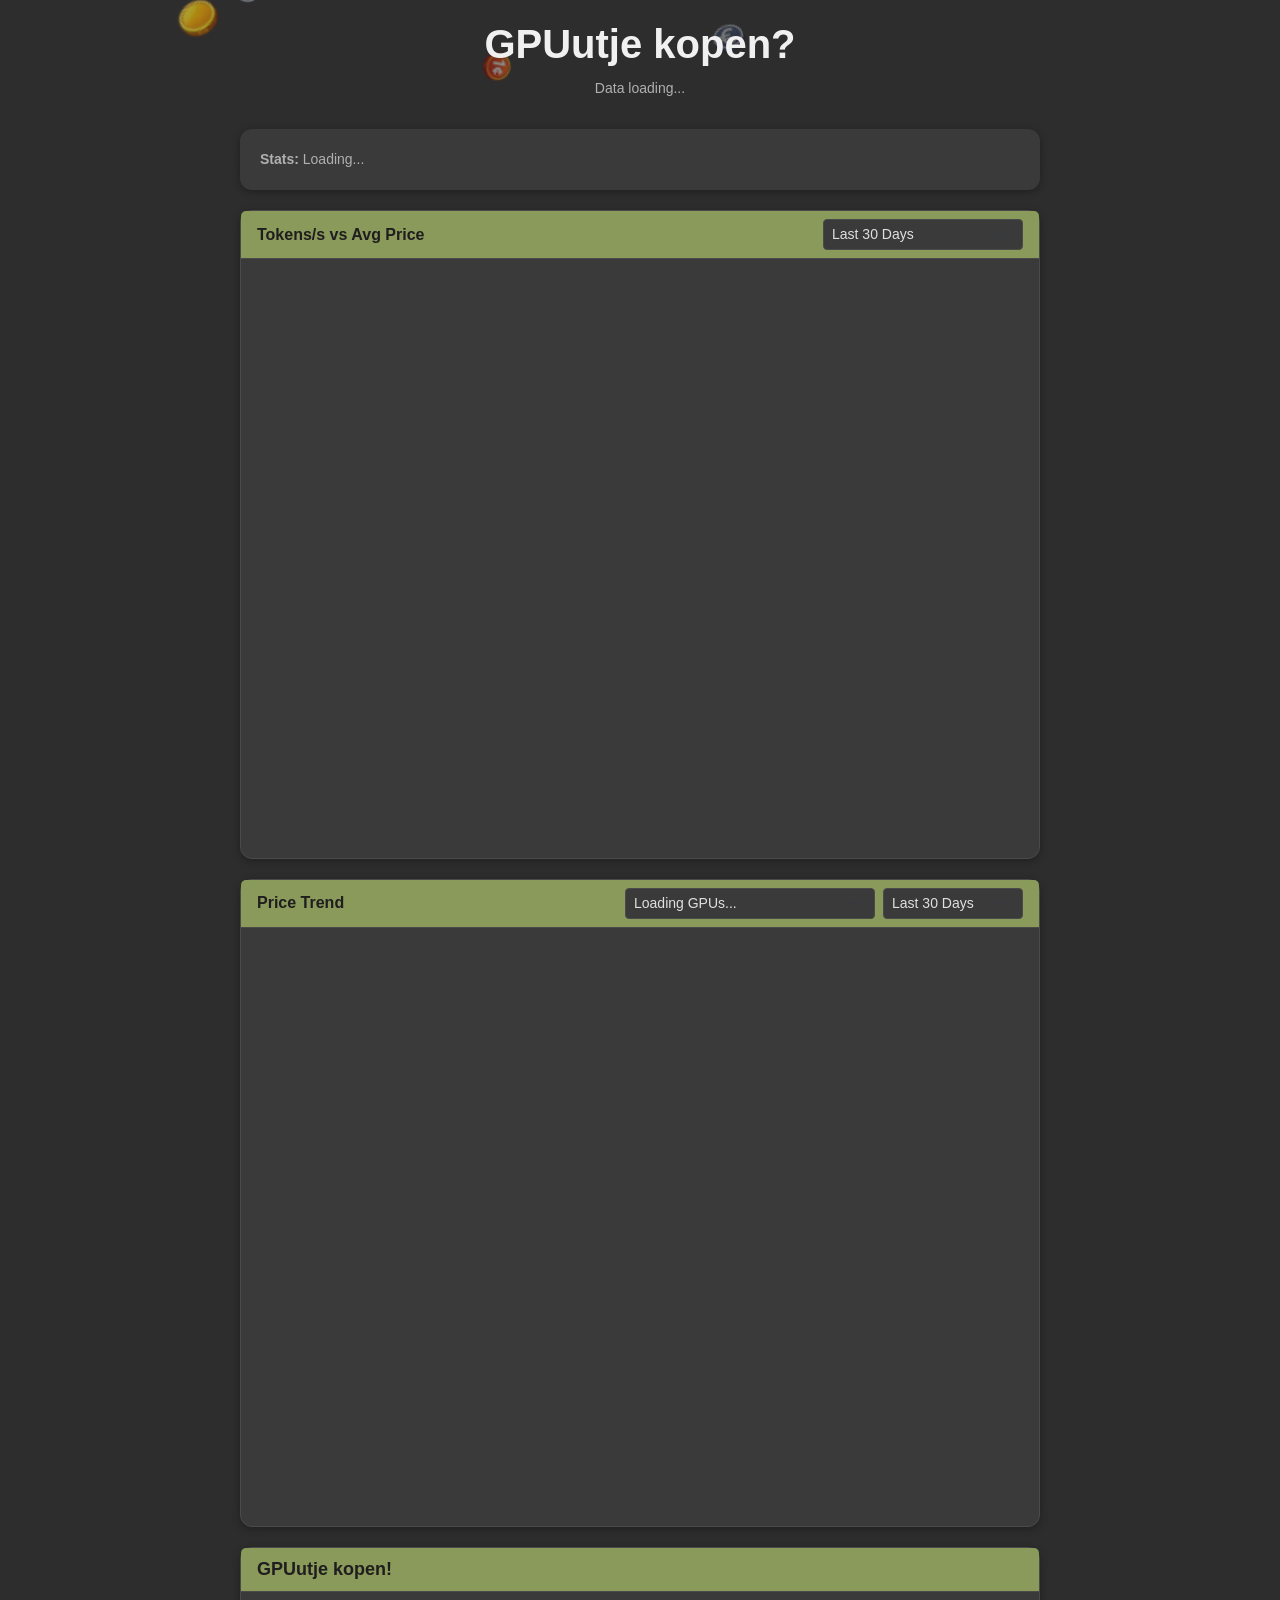
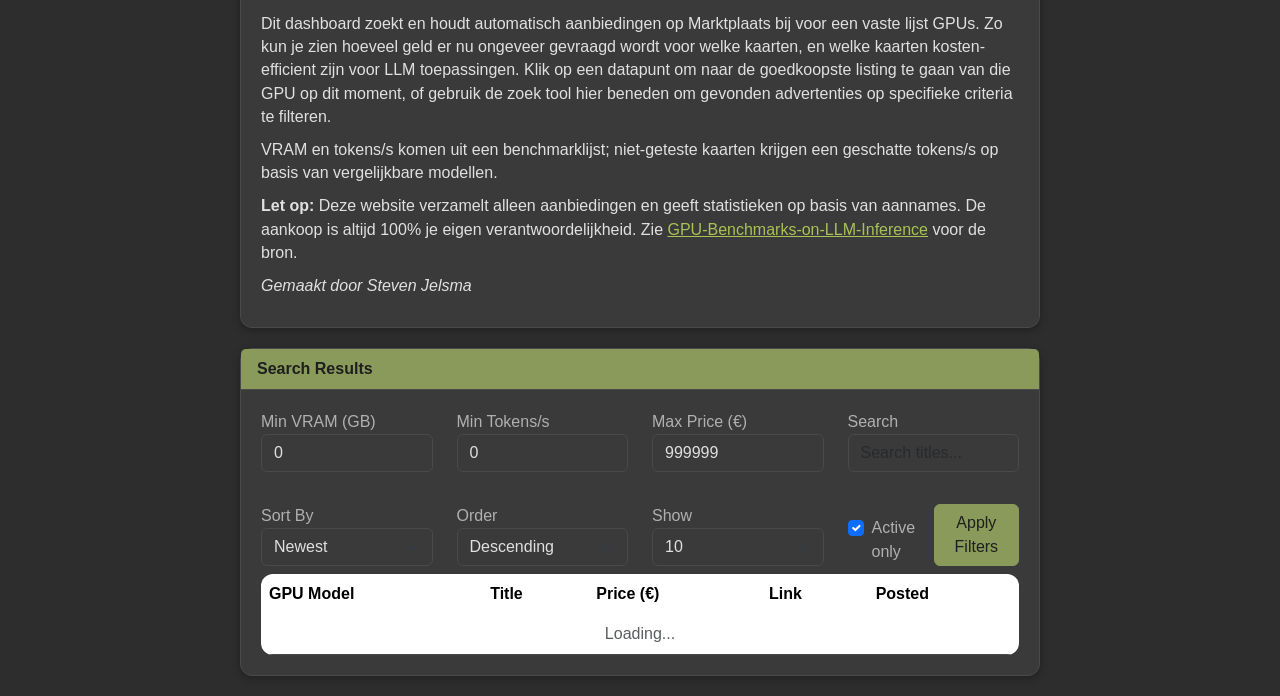
==== commit ce412fed: "Updated v isuals" ====
--- a/templates/index.html
+++ b/templates/index.html
@@ -5,162 +5,16 @@
     <meta name="viewport" content="width=device-width, initial-scale=1.0">
     <title>GPUutje kopen?</title>
     <link href="https://cdn.jsdelivr.net/npm/bootstrap@5.3.0/dist/css/bootstrap.min.css" rel="stylesheet">
-    <script src="https://cdn.plot.ly/plotly-2.35.0.min.js"></script>
-    <style>
-        /* ── Theme variables (edit here to restyle) ──────────── */
-        :root {
-            --bg-page:        #2d2d2d;
-            --bg-card:        #3a3a3a;
-            --bg-card-body:   #3a3a3a;
-            --bg-card-header: #8a9a5b;
-            --text-primary:   #e0e0e0;
-            --text-secondary: #b0b0b0;
-            --text-heading:   #f0f0f0;
-            --text-header-bar:#1e1e1e;
-            --accent:         #8a9a5b;
-            --accent-hover:   #7a8a4b;
-            --border:         #4a4a4a;
-            --table-header:   #8a9a5b;
-            --table-hover:    #454545;
-            --link:           #a8c256;
-            --link-hover:     #c2d87a;
-            --shadow:         rgba(0,0,0,0.3);
-            --font-family:    -apple-system, BlinkMacSystemFont, "Segoe UI", Roboto, "Helvetica Neue", Arial, sans-serif;
-        }
-
-        body {
-            background-color: var(--bg-page);
-            padding: 20px;
-            font-family: var(--font-family);
-            color: var(--text-primary);
-        }
-        .header {
-            margin-bottom: 30px;
-            text-align: center;
-        }
-        .header h1 {
-            color: var(--text-heading);
-            font-weight: 700;
-            margin-bottom: 10px;
-        }
-        .header p {
-            color: var(--text-secondary);
-            font-size: 14px;
-        }
-        .card {
-            background: var(--bg-card);
-            border: 1px solid var(--border);
-            border-radius: 12px;
-            box-shadow: 0 2px 8px var(--shadow);
-        }
-        .card-header {
-            background: var(--bg-card-header) !important;
-            color: var(--text-header-bar);
-            font-weight: 600;
-            border-bottom: 1px solid var(--border);
-        }
-        .btn-primary, .btn-primary:focus {
-            background: var(--accent);
-            border-color: var(--accent);
-            color: var(--text-header-bar);
-        }
-        .btn-primary:hover {
-            background: var(--accent-hover);
-            border-color: var(--accent-hover);
-            transform: translateY(-2px);
-            box-shadow: 0 4px 12px var(--shadow);
-        }
-        table {
-            background: var(--bg-card);
-            border-radius: 12px;
-            overflow: hidden;
-            color: var(--text-primary);
-        }
-        tbody tr:hover {
-            background-color: var(--table-hover);
-        }
-        th {
-            background: var(--table-header);
-            color: var(--text-header-bar);
-            font-weight: 600;
-            border: none;
-        }
-        td {
-            padding: 12px 15px;
-            border-bottom: 1px solid var(--border);
-        }
-        a.link-btn {
-            color: var(--link);
-            text-decoration: none;
-            font-weight: 600;
-        }
-        a.link-btn:hover {
-            color: var(--link-hover);
-            text-decoration: underline;
-        }
-        .stats {
-            background: var(--bg-card);
-            padding: 20px;
-            border-radius: 12px;
-            margin-bottom: 20px;
-            box-shadow: 0 2px 8px var(--shadow);
-            font-size: 14px;
-            color: var(--text-secondary);
-        }
-        .main-grid {
-            display: grid;
-            gap: 20px;
-        }
-        .description-card .card-header {
-            font-size: 18px;
-        }
-        .description-card p {
-            margin: 0 0 10px 0;
-            color: var(--text-primary);
-            line-height: 1.45;
-        }
-        .description-card a {
-            color: var(--link);
-        }
-        .description-card a:hover {
-            color: var(--link-hover);
-        }
-        .main-grid .card { display:flex; flex-direction:column; }
-        .graph-wrapper { padding: 10px; aspect-ratio: 4/3; }
-        .graph-wrapper .graph-container { width: 100%; height: 100%; }
-        .description-body { background: var(--bg-card-body); padding: 20px; border-radius: 0 0 12px 12px; display:flex; flex-direction:column; justify-content:center; }
-        .form-control, .form-select {
-            background-color: var(--bg-card-body);
-            border-color: var(--border);
-            color: var(--text-primary);
-        }
-        .form-control:focus, .form-select:focus {
-            background-color: var(--bg-card-body);
-            border-color: var(--accent);
-            color: var(--text-primary);
-            box-shadow: 0 0 0 0.2rem rgba(138,154,91,0.25);
-        }
-        label {
-            color: var(--text-secondary);
-        }
-        @media (min-width: 1000px) {
-            .graph-container { height: auto; }
-        }
-        @media (max-width: 768px) {
-            .graph-container {
-                aspect-ratio: 4/3;
-            }
-            body {
-                padding: 10px;
-            }
-            .header h1 {
-                font-size: 24px;
-            }
-        }
-    </style>
+    <link href="/static/css/style.css" rel="stylesheet">
 </head>
 <body>
-    <div style="max-width:800px; margin:0 auto;">
+
+<!-- Falling money background -->
+<div id="money-canvas"></div>
+
+<!-- Page content -->
+<div class="page-wrapper">
+
     <div class="header">
         <h1>GPUutje kopen?</h1>
         <p id="lastUpdate">Data loading...</p>
@@ -171,45 +25,49 @@
     </div>
 
     <div class="main-grid">
+
         <!-- Tokens vs Price -->
-        <div class="card plot-card">
+        <div class="card">
             <div class="card-header d-flex justify-content-between align-items-center">
                 <span>Tokens/s vs Avg Price</span>
-                <select class="form-select form-select-sm" id="tokensDaysSelect" style="width: 200px;">
+                <select class="form-select form-select-sm" id="tokensDaysSelect" style="width:200px">
                     <option value="14">Last 14 Days</option>
                     <option value="30" selected>Last 30 Days</option>
                     <option value="365">Last Year</option>
                 </select>
             </div>
-            <div class="graph-wrapper"><div id="tokensGraph" class="graph-container"></div></div>
+            <div class="graph-wrapper">
+                <div id="tokensGraph" class="graph-container"></div>
+            </div>
         </div>
 
-        <!-- Price Graph -->
-        <div class="card plot-card">
+        <!-- Price Trend -->
+        <div class="card">
             <div class="card-header d-flex justify-content-between align-items-center">
                 <span>Price Trend</span>
-                <div style="display:flex; gap:8px; align-items:center;">
-                    <select class="form-select form-select-sm" id="gpuSelect" style="width: 250px;">
+                <div style="display:flex;gap:8px;align-items:center">
+                    <select class="form-select form-select-sm" id="gpuSelect" style="width:250px">
                         <option>Loading GPUs...</option>
                     </select>
-                    <select class="form-select form-select-sm" id="priceGroupSelect" style="width: 140px;">
+                    <select class="form-select form-select-sm" id="priceGroupSelect" style="width:140px">
                         <option value="14d">Last 14 Days</option>
                         <option value="30d" selected>Last 30 Days</option>
                         <option value="1y">Last Year</option>
                     </select>
                 </div>
             </div>
-            <div class="graph-wrapper"><div id="priceGraph" class="graph-container"></div></div>
+            <div class="graph-wrapper">
+                <div id="priceGraph" class="graph-container"></div>
+            </div>
         </div>
 
         <!-- Description -->
         <div class="card description-card">
             <div class="card-header">GPUutje kopen!</div>
             <div class="description-body">
-                <p>Dit dashboard zoekt en houdt automatisch aanbiedingen op Marktplaats bij voor een vaste lijst GPUs. Zo kun je zien hoeveel geld er nu ongeveer gevraagd wordt voor welke kaarten, en welke kaarten kosten-efficient zijn voor LLM toepassingen. Klik op een datapunt om naar de goedkoopste listing te gaan van die GPU op dit moment, of gebruik de zoek tool hier beneden om gevonden advertenties op specifieke criteria te filteren. </p>
+                <p>Dit dashboard zoekt en houdt automatisch aanbiedingen op Marktplaats bij voor een vaste lijst GPUs. Zo kun je zien hoeveel geld er nu ongeveer gevraagd wordt voor welke kaarten, en welke kaarten kosten-efficient zijn voor LLM toepassingen. Klik op een datapunt om naar de goedkoopste listing te gaan van die GPU op dit moment, of gebruik de zoek tool hier beneden om gevonden advertenties op specifieke criteria te filteren.</p>
                 <p>VRAM en tokens/s komen uit een benchmarklijst; niet-geteste kaarten krijgen een geschatte tokens/s op basis van vergelijkbare modellen.</p>
                 <p><strong>Let op:</strong> Deze website verzamelt alleen aanbiedingen en geeft statistieken op basis van aannames. De aankoop is altijd 100% je eigen verantwoordelijkheid. Zie <a href="https://github.com/XiongjieDai/GPU-Benchmarks-on-LLM-Inference" target="_blank">GPU-Benchmarks-on-LLM-Inference</a> voor de bron.</p>
-                <p></p>
                 <p><i>Gemaakt door Steven Jelsma</i></p>
             </div>
         </div>
@@ -217,344 +75,87 @@
         <!-- Search Results -->
         <div class="card">
             <div class="card-header">Search Results</div>
-            <div style="padding: 20px; border-radius: 0 0 12px 12px;">
-            <div class="controls">
-                <div class="row">
-                    <div class="col-md-6 col-lg-3 mb-3">
-                        <label>Min VRAM (GB)</label>
-                        <input type="number" class="form-control" id="minVram" min="0" value="0" step="1">
+            <div style="padding:20px;border-radius:0 0 12px 12px">
+                <div class="controls">
+                    <div class="row">
+                        <div class="col-md-6 col-lg-3 mb-3">
+                            <label>Min VRAM (GB)</label>
+                            <input type="number" class="form-control" id="minVram" min="0" value="0" step="1">
+                        </div>
+                        <div class="col-md-6 col-lg-3 mb-3">
+                            <label>Min Tokens/s</label>
+                            <input type="number" class="form-control" id="minTokens" min="0" value="0" step="1">
+                        </div>
+                        <div class="col-md-6 col-lg-3 mb-3">
+                            <label>Max Price (€)</label>
+                            <input type="number" class="form-control" id="maxPrice" min="0" value="999999" step="100">
+                        </div>
+                        <div class="col-md-6 col-lg-3 mb-3">
+                            <label>Search</label>
+                            <input type="text" class="form-control" id="searchBox" placeholder="Search titles...">
+                        </div>
                     </div>
-                    <div class="col-md-6 col-lg-3 mb-3">
-                        <label>Min Tokens/s</label>
-                        <input type="number" class="form-control" id="minTokens" min="0" value="0" step="1">
-                    </div>
-                    <div class="col-md-6 col-lg-3 mb-3">
-                        <label>Max Price (€)</label>
-                        <input type="number" class="form-control" id="maxPrice" min="0" value="999999" step="100">
-                    </div>
-                    <div class="col-md-6 col-lg-3 mb-3">
-                        <label>Search</label>
-                        <input type="text" class="form-control" id="searchBox" placeholder="Search titles...">
+                    <div class="row mt-3">
+                        <div class="col-md-6 col-lg-3 mb-2">
+                            <label>Sort By</label>
+                            <select id="sortBySelect" class="form-select">
+                                <option value="timestamp" selected>Newest</option>
+                                <option value="price">Price</option>
+                                <option value="type">GPU</option>
+                                <option value="vram">VRAM</option>
+                                <option value="tokens">Tokens/s</option>
+                            </select>
+                        </div>
+                        <div class="col-md-6 col-lg-3 mb-2">
+                            <label>Order</label>
+                            <select id="sortOrderSelect" class="form-select">
+                                <option value="desc" selected>Descending</option>
+                                <option value="asc">Ascending</option>
+                            </select>
+                        </div>
+                        <div class="col-md-6 col-lg-3 mb-2">
+                            <label>Show</label>
+                            <select id="pageSizeSelect" class="form-select">
+                                <option value="5">5</option>
+                                <option value="10" selected>10</option>
+                                <option value="50">50</option>
+                            </select>
+                        </div>
+                        <div class="col-md-6 col-lg-3 mb-2 d-flex align-items-end">
+                            <div class="form-check" style="margin-right:10px">
+                                <input class="form-check-input" type="checkbox" id="showActiveOnly" checked>
+                                <label class="form-check-label" for="showActiveOnly">Active only</label>
+                            </div>
+                            <button class="btn btn-primary" id="filterBtn">Apply Filters</button>
+                        </div>
                     </div>
                 </div>
-                <div class="row mt-3">
-                    <div class="col-md-6 col-lg-3 mb-2">
-                        <label>Sort By</label>
-                        <select id="sortBySelect" class="form-select">
-                            <option value="timestamp" selected>Newest</option>
-                            <option value="price">Price</option>
-                            <option value="type">GPU</option>
-                            <option value="vram">VRAM</option>
-                            <option value="tokens">Tokens/s</option>
-                        </select>
-                    </div>
-                    <div class="col-md-6 col-lg-3 mb-2">
-                        <label>Order</label>
-                        <select id="sortOrderSelect" class="form-select">
-                            <option value="desc" selected>Descending</option>
-                            <option value="asc">Ascending</option>
-                        </select>
-                    </div>
-                    <div class="col-md-6 col-lg-3 mb-2">
-                        <label>Show</label>
-                        <select id="pageSizeSelect" class="form-select">
-                            <option value="5">5</option>
-                            <option value="10" selected>10</option>
-                            <option value="50">50</option>
-                        </select>
-                    </div>
-                    <div class="col-md-6 col-lg-3 mb-2 d-flex align-items-end">
-                        <div class="form-check" style="margin-right: 10px;">
-                            <input class="form-check-input" type="checkbox" id="showActiveOnly" checked>
-                            <label class="form-check-label" for="showActiveOnly">
-                                Active only
-                            </label>
-                        </div>
-                        <button class="btn btn-primary" id="filterBtn">Apply Filters</button>
-                    </div>
+                <div class="table-responsive">
+                    <table class="table table-hover mb-0">
+                        <thead>
+                            <tr>
+                                <th>GPU Model</th>
+                                <th>Title</th>
+                                <th>Price (€)</th>
+                                <th>Link</th>
+                                <th>Posted</th>
+                            </tr>
+                        </thead>
+                        <tbody id="resultsTable">
+                            <tr><td colspan="5" class="text-center text-muted">Loading...</td></tr>
+                        </tbody>
+                    </table>
                 </div>
             </div>
+        </div>
 
-            <div class="table-responsive">
-                <table class="table table-hover mb-0">
-                    <thead>
-                        <tr>
-                            <th>GPU Model</th>
-                            <th>Title</th>
-                            <th>Price (€)</th>
-                            <th>Link</th>
-                            <th>Posted</th>
-                        </tr>
-                    </thead>
-                    <tbody id="resultsTable">
-                        <tr><td colspan="5" class="text-center text-muted">Loading...</td></tr>
-                    </tbody>
-                </table>
-            </div>
-        </div>
-    </div>
+    </div><!-- /main-grid -->
 
-    <script>
-        let currentGpuList = [];
+</div><!-- /page-wrapper -->
 
-        function fmtDate(d) {
-            const dd = String(d.getDate()).padStart(2,'0');
-            const mm = String(d.getMonth()+1).padStart(2,'0');
-            const yyyy = d.getFullYear();
-            const hh = String(d.getHours()).padStart(2,'0');
-            const mi = String(d.getMinutes()).padStart(2,'0');
-            return `${dd}/${mm}/${yyyy} ${hh}:${mi}`;
-        }
-
-        async function loadGpus() {
-            const resp = await fetch("/api/gpus");
-            currentGpuList = await resp.json();
-            
-            const select = document.getElementById("gpuSelect");
-            select.innerHTML = currentGpuList.map(gpu => 
-                `<option value="${gpu.id}">${gpu.name}</option>`
-            ).join("");
-
-            // Default to RTX 3070 if available
-            const rtx3070 = currentGpuList.find(g => g.name.includes("3070") && !g.name.includes("Ti"));
-            if (rtx3070) select.value = rtx3070.id;
-            
-            select.addEventListener("change", updatePriceGraph);
-            updatePriceGraph();
-        }
-
-        async function updateStats() {
-            const resp = await fetch("/api/stats");
-            const stats = await resp.json();
-            
-            const date = new Date(stats.last_updated);
-            document.getElementById("lastUpdate").textContent = 
-                `Last updated: ${fmtDate(date)}`;
-            
-            let gpuInfo = Object.entries(stats.gpu_counts)
-                .sort((a, b) => b[1] - a[1])
-                .slice(0, 3)
-                .map(([id, count]) => {
-                    const gpu = currentGpuList.find(g => g.id === id);
-                    return `${gpu ? gpu.name : id} (${count})`;
-                })
-                .join(" | ");
-            
-            document.getElementById("statsText").textContent = 
-                `Total Results: ${stats.total_results} | Top: ${gpuInfo}`;
-        }
-
-        async function updatePriceGraph() {
-            const gpu = document.getElementById("gpuSelect").value;
-            const gpuName = currentGpuList.find(g => g.id === gpu)?.name || gpu;
-            const span = document.getElementById("priceGroupSelect").value || '30d';
-            const resp = await fetch(`/api/price-history/${encodeURIComponent(gpu)}?agg=min&span=${span}`);
-            const data = await resp.json();
-            
-            const trace = {
-                x: data.dates,
-                y: data.prices,
-                type: "scatter",
-                mode: "lines+markers",
-                fill: "tozeroy",
-                line: {color: "#8a9a5b", width: 2},
-                marker: {size: 6, color: "#8a9a5b"},
-                hovertemplate: "<b>%{x|%d/%m/%Y}</b><br>€%{y:.2f}<extra></extra>",
-            };
-            
-            const layout = {
-                title: `Price History: ${gpuName}`,
-                xaxis: {title: "Date", type: 'date', tickformat: "%d/%m/%Y", gridcolor: "#555"},
-                yaxis: {title: "Price (€)", gridcolor: "#555"},
-                font: {color: "#e0e0e0"},
-                hovermode: "x unified",
-                margin: {l: 50, r: 20, t: 40, b: 40},
-                plot_bgcolor: "rgba(0,0,0,0)",
-                paper_bgcolor: "rgba(0,0,0,0)",
-            };
-            
-            Plotly.newPlot("priceGraph", [trace], layout, {responsive: true});
-        }
-
-        async function updateScatterGraph(graphId, metric, daysSelect) {
-            const days = document.getElementById(daysSelect).value || '30';
-            const resp = await fetch(`/api/scatter-data?metric=${metric}&days=${days}`);
-            const data = await resp.json();
-
-            const points = data.points;
-
-            // Discrete VRAM color palette
-            const vramColorMap = {
-                4: "#e6194b", 6: "#f58231", 8: "#ffe119", 10: "#bfef45",
-                12: "#3cb44b", 16: "#42d4f4", 20: "#4363d8", 24: "#911eb4",
-                32: "#f032e6", 48: "#a9a9a9", 80: "#ffffff",
-            };
-            function vramColor(vram) {
-                return vramColorMap[vram] || "#888";
-            }
-
-            // Helper function to create hover text
-            function createHoverText(p, metric) {
-                const tokensLabel = p.tokens_tested ? `${p.tokens.toFixed(2)} tokens/s` : `${p.tokens.toFixed(2)} tokens/s (est.)`;
-                const metricValue = metric === "vram" ? `${p.vram} GB vram` : tokensLabel;
-                const otherValue = metric === "vram" ? tokensLabel : `${p.vram} GB vram`;
-                return `<b>${p.gpu}</b><br>${otherValue}<br>${metricValue}`;
-            }
-
-            // Group points by VRAM so each group gets its own trace (discrete legend)
-            const vramValues = [...new Set(points.map(p => p.vram))].sort((a, b) => a - b);
-            const traces = [];
-            const half = Math.ceil(vramValues.length / 2);
-
-            for (let i = 0; i < vramValues.length; i++) {
-                const vram = vramValues[i];
-                const group = points.filter(p => p.vram === vram);
-                traces.push({
-                    x: group.map(p => p.quality),
-                    y: group.map(p => p.price),
-                    customdata: group.map(p => p.lowest ? p.lowest.link : null),
-                    text: group.map(p => createHoverText(p, metric)),
-                    mode: "markers",
-                    type: "scatter",
-                    marker: {
-                        size: 7,
-                        symbol: group.map(p => p.tokens_tested ? "circle" : "square"),
-                        color: vramColor(vram),
-                        opacity: 0.85,
-                        line: {width: 0.5, color: "#333"},
-                    },
-                    hovertemplate: "%{text}<extra></extra>",
-                    name: `${vram} GB`,
-                    legend: i < half ? "legend" : "legend2",
-                    visible: (metric === "tokens" && vram > 32) ? "legendonly" : true,
-                });
-            }
-
-            const xLabel = metric === "vram" ? "VRAM (GB)" : "Tokens/s";
-            const layout = {
-                xaxis: {title: xLabel, gridcolor: "#555"},
-                yaxis: {
-                    title: "Avg Price (€)",
-                    gridcolor: "#555",
-                },
-                font: {color: "#e0e0e0"},
-                hovermode: "closest",
-                margin: {l: 50, r: 20, t: 40, b: 40},
-                plot_bgcolor: "rgba(0,0,0,0)",
-                paper_bgcolor: "rgba(0,0,0,0)",
-                showlegend: true,
-                legend: {
-                    orientation: "v",
-                    yanchor: "top",
-                    y: 0.99,
-                    xanchor: "left",
-                    x: 0.01,
-                    font: {size: 10},
-                    tracegroupgap: 5,
-                    itemwidth: 30,
-                    bgcolor: "rgba(0,0,0,0)",
-                },
-                legend2: {
-                    orientation: "v",
-                    yanchor: "top",
-                    y: 0.99,
-                    xanchor: "left",
-                    x: 0.13,
-                    font: {size: 10},
-                    tracegroupgap: 5,
-                    itemwidth: 30,
-                    bgcolor: "rgba(0,0,0,0)",
-                },
-            };
-
-
-            await Plotly.newPlot(graphId, traces, layout, {responsive: true});
-
-            // Open lowest listing when user clicks a point
-            const graphElem = document.getElementById(graphId);
-            graphElem.on('plotly_click', function(eventData){
-                if (!eventData || !eventData.points || !eventData.points.length) return;
-                const pt = eventData.points[0];
-                const link = pt.customdata || (pt.data && pt.data.customdata && pt.data.customdata[pt.pointNumber]);
-                if (link) {
-                    window.open(link, '_blank');
-                }
-            });
-        }
-
-        async function loadResults() {
-            const minVram = document.getElementById("minVram").value;
-            const minTokens = document.getElementById("minTokens").value;
-            const maxPrice = document.getElementById("maxPrice").value;
-            const search = document.getElementById("searchBox").value;
-            
-            const sortBy = document.getElementById('sortBySelect').value;
-            const sortOrder = document.getElementById('sortOrderSelect').value;
-
-            const params = new URLSearchParams({
-                min_vram: minVram,
-                min_tokens: minTokens,
-                max_price: maxPrice,
-                search: search,
-                sort_by: sortBy,
-                order: sortOrder,
-            });
-
-            const resp = await fetch(`/api/results?${params}`);
-            let results = await resp.json();
-            
-            // Filter by active status if checkbox is checked
-            const showActiveOnly = document.getElementById("showActiveOnly").checked;
-            if (showActiveOnly) {
-                results = results.filter(r => r.active === true);
-            }
-            
-            const pageSize = parseInt(document.getElementById('pageSizeSelect')?.value || '10', 10);
-            const limited = results.slice(0, pageSize);
-            
-            const tbody = document.getElementById("resultsTable");
-            if (results.length === 0) {
-                tbody.innerHTML = "<tr><td colspan=\"5\" class=\"text-center text-muted\">No results found</td></tr>";
-                return;
-            }
-            
-            tbody.innerHTML = limited.map(r => `
-                <tr>
-                    <td><strong>${r.gpu}</strong><br><small class="text-muted">VRAM: ${r.vram}GB, Tokens/s: ${r.tokens}</small></td>
-                    <td>${r.title.substring(0, 60)}</td>
-                    <td><strong>€${r.price}</strong></td>
-                    <td><a href="${r.link}" target="_blank" class="link-btn">View</a></td>
-                    <td><small>${fmtDate(new Date(r.timestamp))}</small></td>
-                </tr>
-            `).join("");
-        }
-
-        document.getElementById("filterBtn").addEventListener("click", loadResults);
-        document.getElementById("priceGroupSelect").addEventListener("change", updatePriceGraph);
-        document.getElementById("showActiveOnly").addEventListener("change", loadResults);
-        
-        document.getElementById("tokensDaysSelect").addEventListener("change", () => 
-            updateScatterGraph("tokensGraph", "tokens", "tokensDaysSelect")
-        );
-
-        const pageSizeElem = document.getElementById('pageSizeSelect');
-        if (pageSizeElem) pageSizeElem.addEventListener('change', loadResults);
-
-        // Initial load
-        async function init() {
-            await updateStats();
-            await loadGpus();
-            await updateScatterGraph("tokensGraph", "tokens", "tokensDaysSelect");
-            await loadResults();
-            
-            // Refresh stats every 10 seconds
-            setInterval(updateStats, 10000);
-        }
-
-        init();
-    </script>
-
-    <script src="https://cdn.jsdelivr.net/npm/bootstrap@5.3.0/dist/js/bootstrap.bundle.min.js"></script>
-    </div>
+<script src="https://cdn.jsdelivr.net/npm/bootstrap@5.3.0/dist/js/bootstrap.bundle.min.js"></script>
+<script src="https://cdn.plot.ly/plotly-2.35.0.min.js"></script>
+<script src="/static/js/app.js"></script>
+<script src="/static/js/money.js"></script>
 </body>
 </html>
--- a/static/css/style.css
+++ b/static/css/style.css
@@ -0,0 +1,206 @@
+/* ── Theme variables (edit here to restyle) ──────────── */
+:root {
+    --bg-page:        #2d2d2d;
+    --bg-card:        #3a3a3a;
+    --bg-card-body:   #3a3a3a;
+    --bg-card-header: #8a9a5b;
+    --text-primary:   #e0e0e0;
+    --text-secondary: #b0b0b0;
+    --text-heading:   #f0f0f0;
+    --text-header-bar:#1e1e1e;
+    --accent:         #8a9a5b;
+    --accent-hover:   #7a8a4b;
+    --border:         #4a4a4a;
+    --table-header:   #8a9a5b;
+    --table-hover:    #454545;
+    --link:           #a8c256;
+    --link-hover:     #c2d87a;
+    --shadow:         rgba(0,0,0,0.3);
+    --font-family:    -apple-system, BlinkMacSystemFont, "Segoe UI", Roboto, "Helvetica Neue", Arial, sans-serif;
+}
+
+body {
+    background-color: var(--bg-page);
+    padding: 20px;
+    font-family: var(--font-family);
+    color: var(--text-primary);
+}
+
+/* ── Layout ──────────────────────────────────────────── */
+.page-wrapper {
+    max-width: 800px;
+    margin: 0 auto;
+    position: relative;
+    z-index: 1;
+}
+
+.header {
+    margin-bottom: 30px;
+    text-align: center;
+}
+.header h1 {
+    color: var(--text-heading);
+    font-weight: 700;
+    margin-bottom: 10px;
+}
+.header p {
+    color: var(--text-secondary);
+    font-size: 14px;
+}
+
+/* ── Cards ───────────────────────────────────────────── */
+.card {
+    background: var(--bg-card);
+    border: 1px solid var(--border);
+    border-radius: 12px;
+    box-shadow: 0 2px 8px var(--shadow);
+}
+.card-header {
+    background: var(--bg-card-header) !important;
+    color: var(--text-header-bar);
+    font-weight: 600;
+    border-bottom: 1px solid var(--border);
+}
+
+/* ── Buttons ─────────────────────────────────────────── */
+.btn-primary, .btn-primary:focus {
+    background: var(--accent);
+    border-color: var(--accent);
+    color: var(--text-header-bar);
+}
+.btn-primary:hover {
+    background: var(--accent-hover);
+    border-color: var(--accent-hover);
+    transform: translateY(-2px);
+    box-shadow: 0 4px 12px var(--shadow);
+}
+
+/* ── Table ───────────────────────────────────────────── */
+table {
+    background: var(--bg-card);
+    border-radius: 12px;
+    overflow: hidden;
+    color: var(--text-primary);
+}
+tbody tr:hover {
+    background-color: var(--table-hover);
+}
+th {
+    background: var(--table-header);
+    color: var(--text-header-bar);
+    font-weight: 600;
+    border: none;
+}
+td {
+    padding: 12px 15px;
+    border-bottom: 1px solid var(--border);
+}
+a.link-btn {
+    color: var(--link);
+    text-decoration: none;
+    font-weight: 600;
+}
+a.link-btn:hover {
+    color: var(--link-hover);
+    text-decoration: underline;
+}
+
+/* ── Stats bar ───────────────────────────────────────── */
+.stats {
+    background: var(--bg-card);
+    padding: 20px;
+    border-radius: 12px;
+    margin-bottom: 20px;
+    box-shadow: 0 2px 8px var(--shadow);
+    font-size: 14px;
+    color: var(--text-secondary);
+}
+
+/* ── Main grid ───────────────────────────────────────── */
+.main-grid {
+    display: grid;
+    gap: 20px;
+}
+.main-grid .card {
+    display: flex;
+    flex-direction: column;
+}
+
+/* ── Graph containers ────────────────────────────────── */
+.graph-wrapper {
+    padding: 10px;
+    aspect-ratio: 4/3;
+}
+.graph-wrapper .graph-container {
+    width: 100%;
+    height: 100%;
+}
+
+/* ── Description card ────────────────────────────────── */
+.description-card .card-header {
+    font-size: 18px;
+}
+.description-card p {
+    margin: 0 0 10px 0;
+    color: var(--text-primary);
+    line-height: 1.45;
+}
+.description-card a {
+    color: var(--link);
+}
+.description-card a:hover {
+    color: var(--link-hover);
+}
+.description-body {
+    background: var(--bg-card-body);
+    padding: 20px;
+    border-radius: 0 0 12px 12px;
+    display: flex;
+    flex-direction: column;
+    justify-content: center;
+}
+
+/* ── Forms ────────────────────────────────────────────── */
+.form-control, .form-select {
+    background-color: var(--bg-card-body);
+    border-color: var(--border);
+    color: var(--text-primary);
+}
+.form-control:focus, .form-select:focus {
+    background-color: var(--bg-card-body);
+    border-color: var(--accent);
+    color: var(--text-primary);
+    box-shadow: 0 0 0 0.2rem rgba(138,154,91,0.25);
+}
+label {
+    color: var(--text-secondary);
+}
+
+/* ── Falling money ───────────────────────────────────── */
+#money-canvas {
+    position: fixed;
+    top: 0;
+    left: 0;
+    width: 100vw;
+    height: 100vh;
+    pointer-events: none;
+    z-index: 0;
+    overflow: hidden;
+}
+#money-canvas img {
+    position: absolute;
+    will-change: transform;
+}
+
+/* ── Responsive ──────────────────────────────────────── */
+@media (max-width: 768px) {
+    .graph-wrapper {
+        aspect-ratio: 4/3;
+    }
+    body {
+        padding: 10px;
+    }
+    .header h1 {
+        font-size: 24px;
+    }
+}
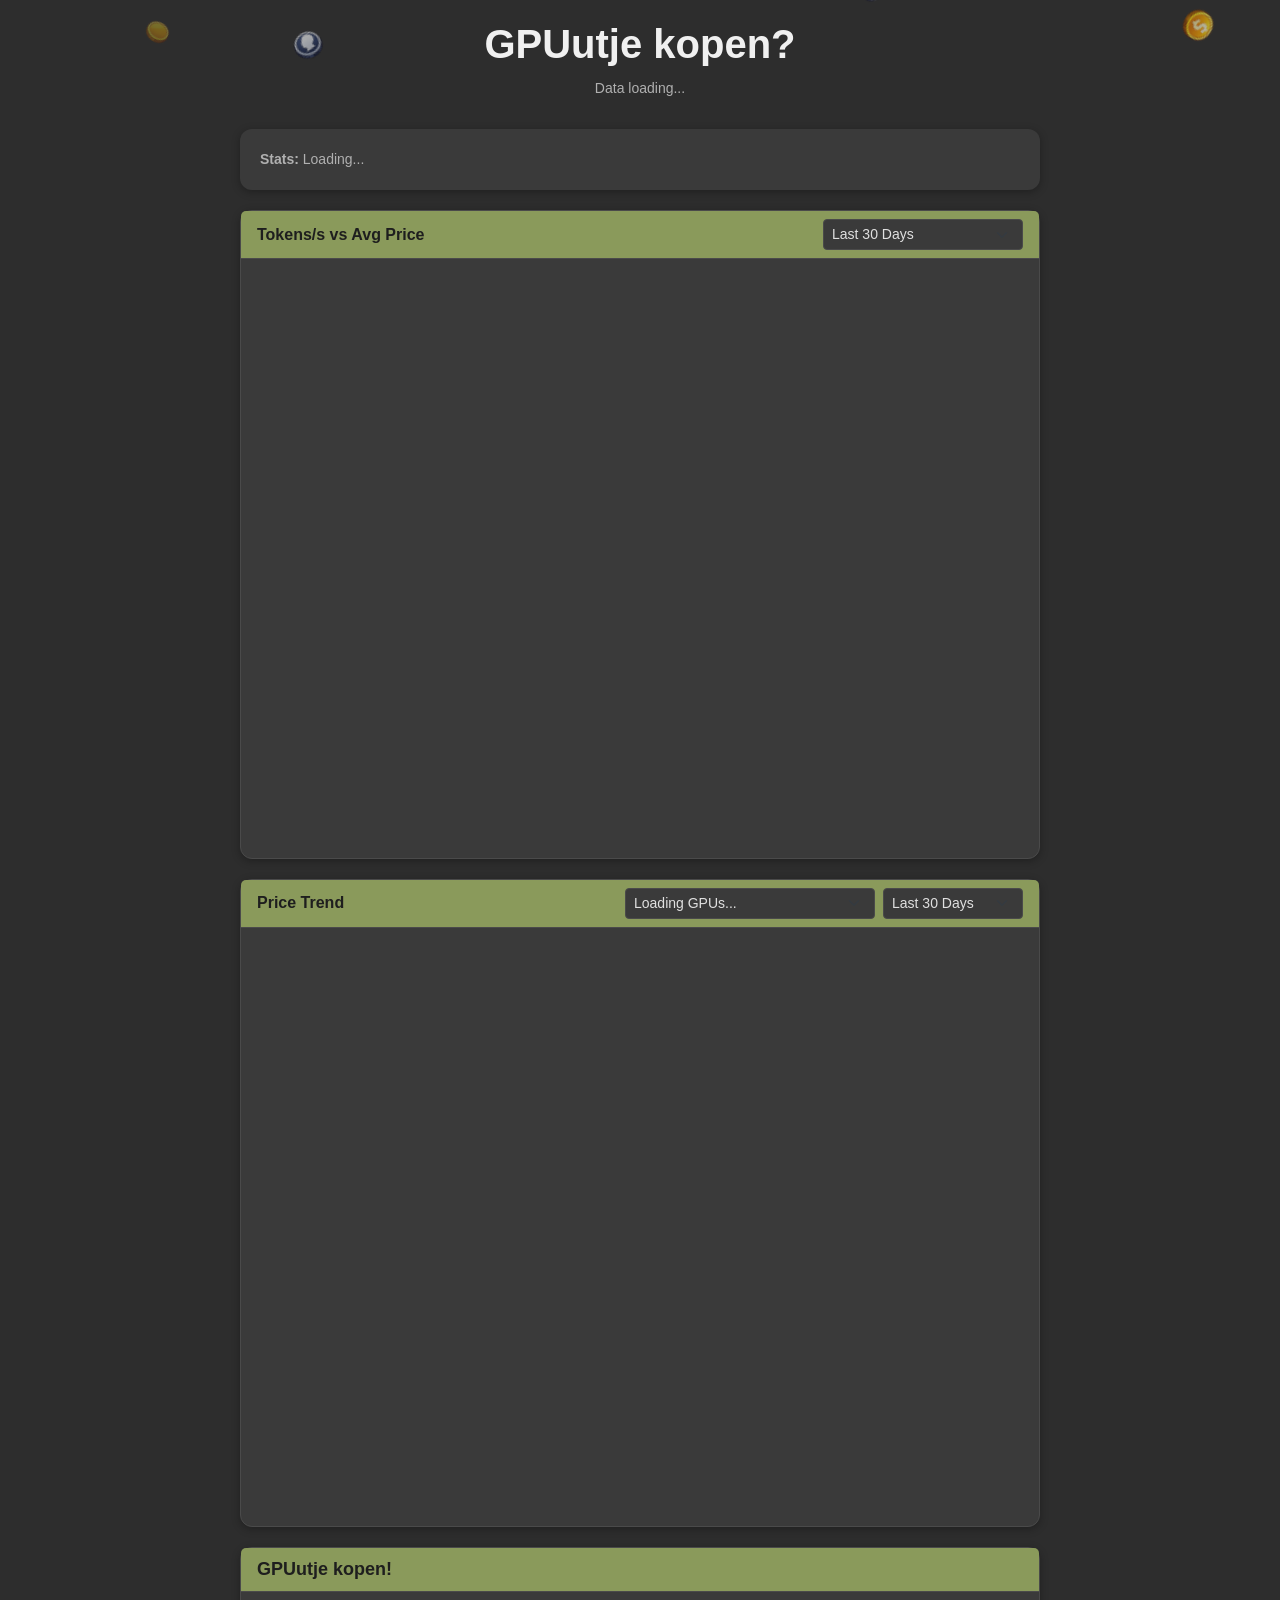
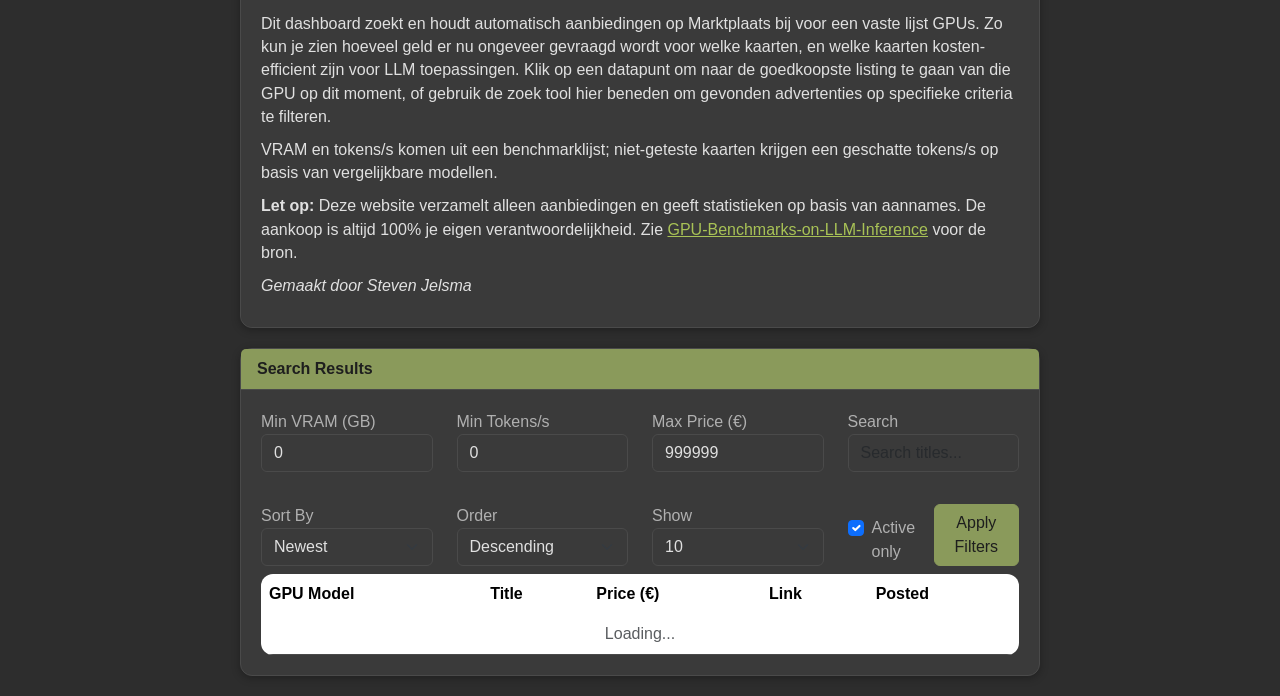
==== commit 374072c6: "Improved mobile" ====
--- a/templates/index.html
+++ b/templates/index.html
@@ -2,7 +2,7 @@
 <html lang="en">
 <head>
     <meta charset="UTF-8">
-    <meta name="viewport" content="width=device-width, initial-scale=1.0">
+    <meta name="viewport" content="width=800, initial-scale=1, user-scalable=yes">
     <title>GPUutje kopen?</title>
     <link href="https://cdn.jsdelivr.net/npm/bootstrap@5.3.0/dist/css/bootstrap.min.css" rel="stylesheet">
     <link href="/static/css/style.css" rel="stylesheet">
